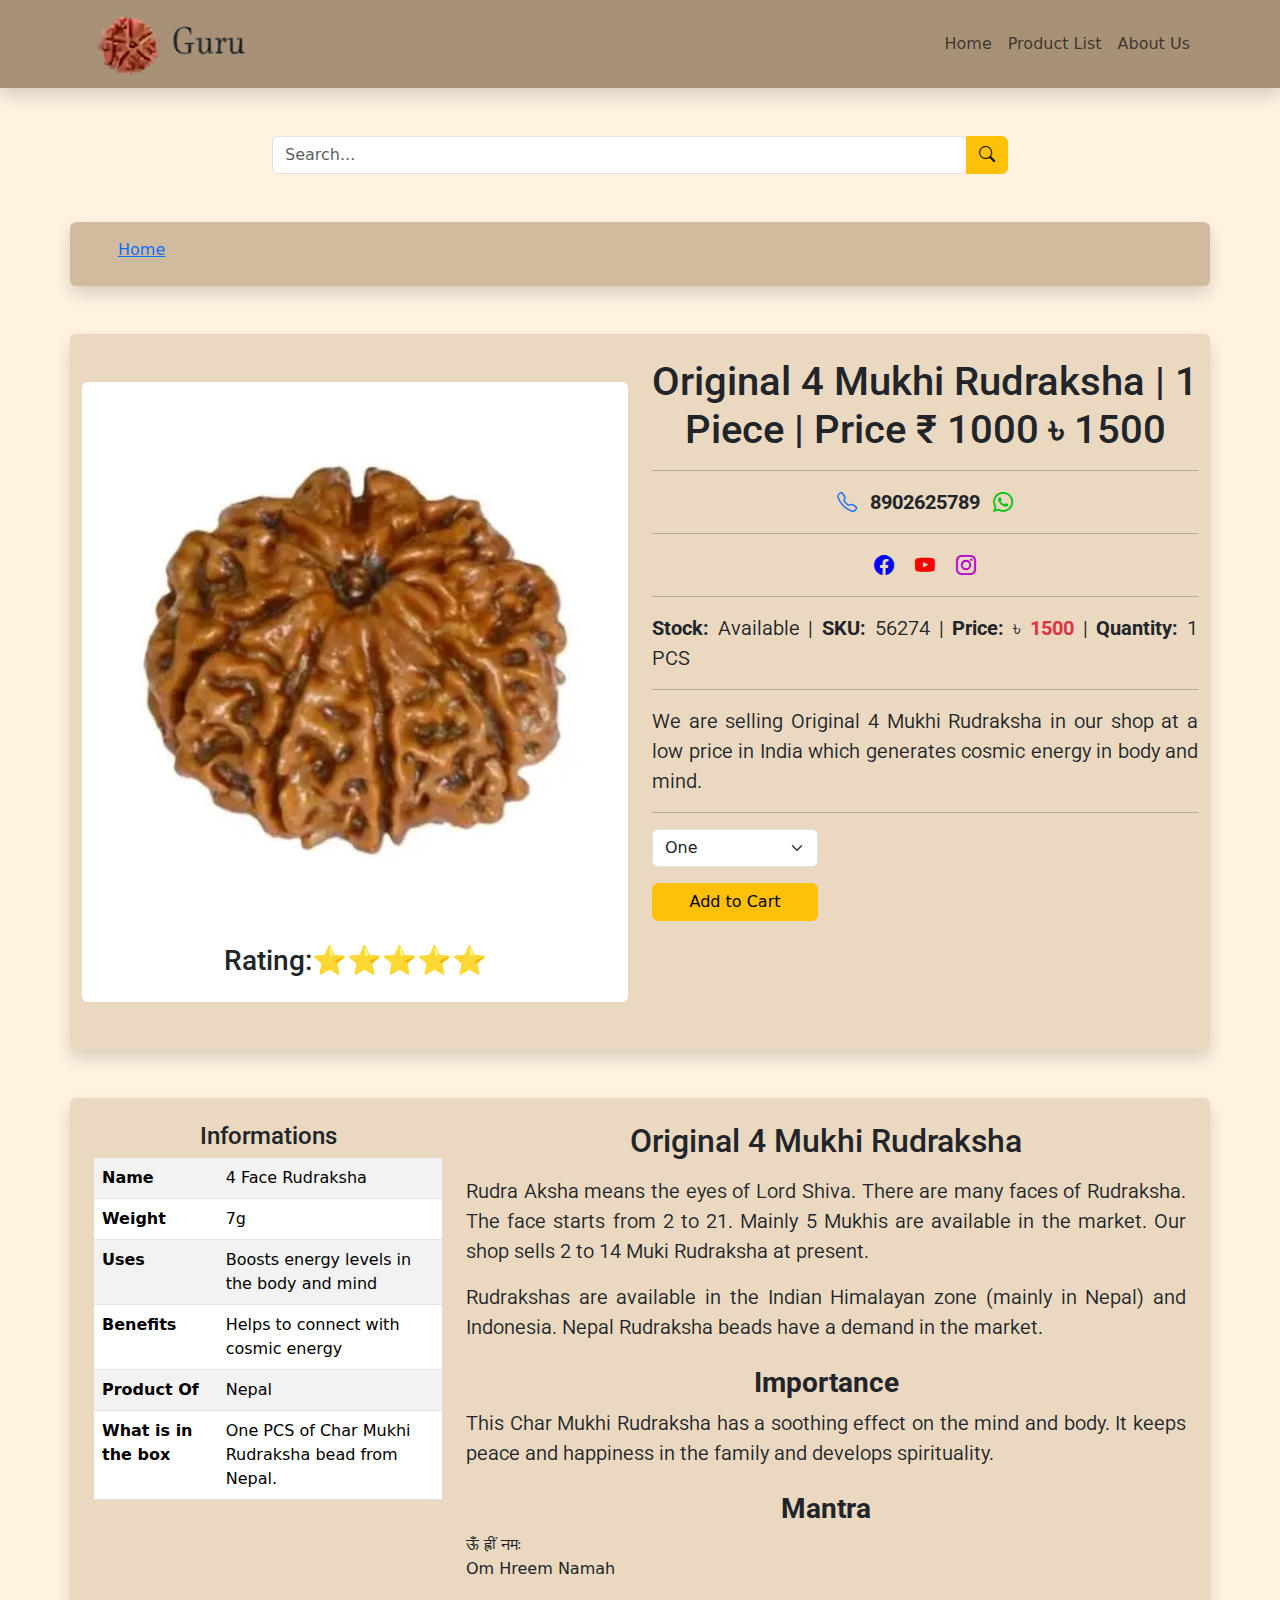
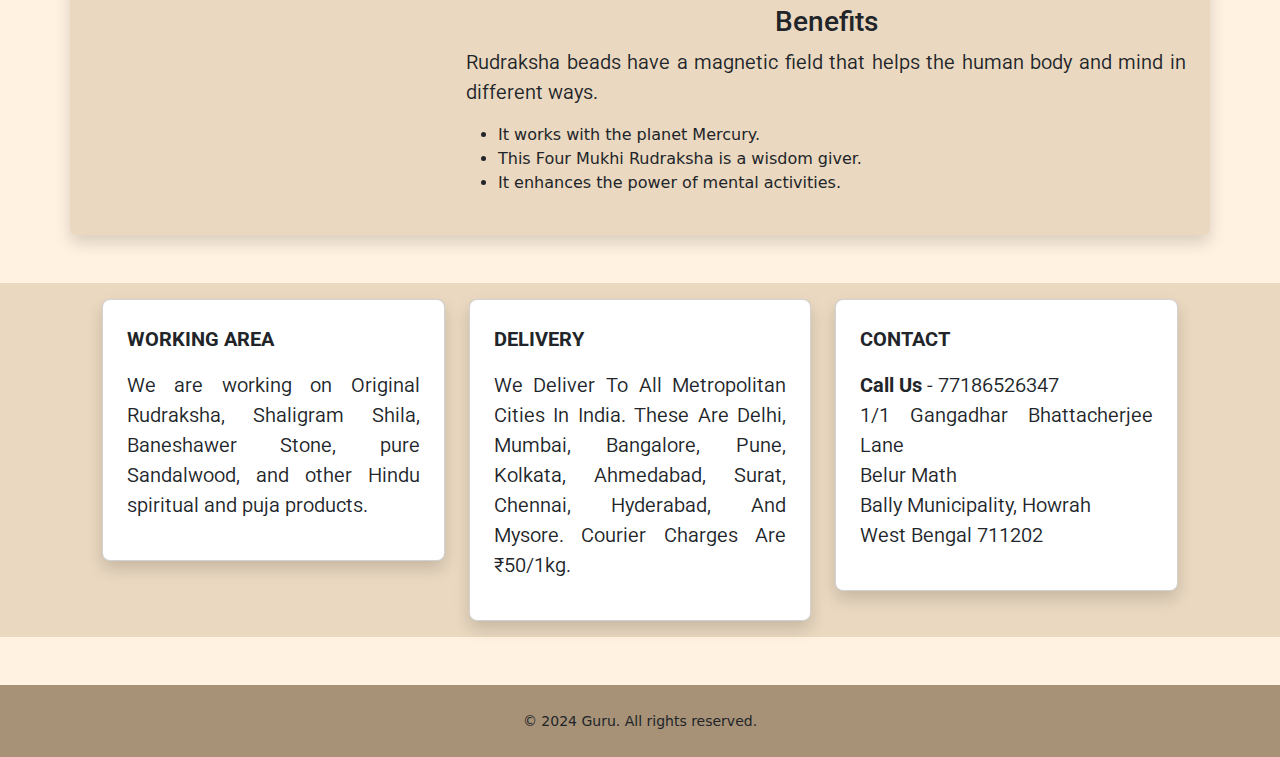
==== product.html @ ee419793 "Update product.html" ====
<!-- data-bs-theme="dark" -->
<!-- data-bs-theme="dark" -->
<!DOCTYPE html>
<html lang="en">

<head>
    <meta charset="UTF-8">
    <meta name="viewport" content="width=device-width, initial-scale=1.0">
    <link rel="stylesheet" href="style.css">
    <!-- Bootstrap CDN -->
    <link href="https://cdn.jsdelivr.net/npm/bootstrap@5.3.3/dist/css/bootstrap.min.css" rel="stylesheet" integrity=""
        crossorigin="">
    <!-- Font Awesome -->
    <link rel="stylesheet" href="https://cdn.jsdelivr.net/npm/bootstrap-icons@1.11.3/font/bootstrap-icons.min.css">
    <title>Guru</title>
</head>

<body class="bg-clr1">
    <!-- Navbar -->
    <header>
        <nav class="navbar navbar-expand-lg bg-clr4 shadow">
            <div class="container">
                <a class="navbar-brand"
                    href="https://rudraksha.guru/original-rudraksha-mala-108-beads-price-india.html">
                    <img src="assets/pics/logotransparentresized.webp" alt="Logo">
                </a>
                <button class="navbar-toggler" type="button" data-bs-toggle="collapse" data-bs-target="#navbarNav"
                    aria-controls="navbarNav" aria-expanded="false" aria-label="Toggle navigation">
                    <span class="navbar-toggler-icon"></span>
                </button>
                <div class="collapse navbar-collapse justify-content-end" id="navbarNav">
                    <ul class="navbar-nav">
                        <li class="nav-item">
                            <a href="https://rudraksha.guru/original-rudraksha-mala-108-beads-price-india.html"
                                class="nav-link">Home</a>
                        </li>
                        <li class="nav-item">
                            <a href="#" class="nav-link">Product List</a>
                        </li>
                        <li class="nav-item">
                            <a href="#" class="nav-link">About Us</a>
                        </li>
                    </ul>
                </div>
            </div>
        </nav>
    </header>

    <!-- Search Bar -->
    <section class="my-5">
        <div class="container">
            <div class="row justify-content-center">
                <div class="col-md-8">
                    <form action="#" method="get">
                        <div class="input-group">
                            <input type="text" name="search" class="form-control rounded-2" placeholder="Search...">
                            <button type="submit" class="btn btn-warning"><i class="bi bi-search"></i></button>
                        </div>
                    </form>
                </div>
            </div>
        </div>
    </section>


    <!-- main  -->
    <main>
        <!-- location  -->
        <section class="my-5">
            <div class="container ps-5 py-2 shadow rounded-2 bg-clr3">
                <nav style="--bs-breadcrumb-divider: '>';" aria-label="breadcrumb">
                    <ol class="breadcrumb pt-2">
                        <li class="breadcrumb-item"><a href="/">Home</a></li>
                    </ol>
                </nav>
            </div>
        </section>
        <!-- location*  -->

        <!-- row 1 -->
        <section class="my-5">
            <div class="container">
                <div class="row">
                    <div class="col-md-12 bg-clr2 shadow rounded-2 py-4">
                        <div class="row">
                            <!-- left col  -->
                            <div class="col-md-6 my-4">
                                <!-- Single Card -->
                                <div class="card border-0">
                                    <img src="assets/pics/r1.webp" class="card-img-top p-5" alt="4 Mukhi Rudraksha">
                                    <div class="card-body">
                                        <!-- <h3 class="card-title my-4">Original 4 Mukhi Rudraksha</h3> -->
                                        <h3>Rating:⭐⭐⭐⭐⭐</h3>
                                    </div>
                                </div>
                                <!-- Single Card End -->
                            </div>
                            <!-- left col*  -->

                            <!-- right col  -->
                            <div class="col-md-6">
                                <form action="#" method="post">

                                    <h1 class="text-center">Original 4 Mukhi Rudraksha | 1 Piece | Price ₹ 1000
                                        <b>&#2547;</b> 1500
                                    </h1>
                                    <hr>
                                    <p class="text-center">
                                        <a href="tel:8902625789" class="bi bi-telephone mx-2"></a>
                                        <b>8902625789</b>
                                        <a href="https://wa.me/" class="bi bi-whatsapp mx-2"
                                            style="color: rgb(0, 194, 10);"></a>
                                    </p>
                                    <hr>
                                    <p class="text-center">
                                        <a href="https://facebook.com" class="bi bi-facebook px-2"
                                            style="color: blue;"></a>
                                        <a href="https://youtube.com" class="bi bi-youtube px-2"
                                            style="color: rgb(246, 0, 0);"></a>
                                        <a href="https://instagram.com" class="bi bi-instagram px-2"
                                            style="color: rgb(180, 0, 208);"></a>
                                    </p>
                                    <hr />
                                    <div class="text-center">
                                        <p>
                                            <b>Stock:</b> Available | <b>SKU:</b> 56274 | <b>Price:</b> ৳ <b
                                                class="text-danger">1500</b> | <b>Quantity:</b> 1 PCS
                                        </p>
                                    </div>
                                    <hr>
                                    <p>We are selling Original 4 Mukhi Rudraksha in our shop at a low price in India
                                        which generates cosmic energy in body and mind.</p>
                                    <hr>
                                    <div class="row">
                                        <div class="col-md-4">
                                            <select class="form-select" name="qty">
                                                <option selected value="1">One</option>
                                                <option value="2">Two</option>
                                                <option value="3">Three</option>
                                                <option value="4">Four</option>
                                                <option value="5">Five</option>
                                                <option value="6">Six</option>
                                            </select>
                                            <div class="d-flex justify-content-center">
                                                <button type="submit" class="btn btn-warning btn-md mt-3"
                                                    style="width: 100%;">Add to Cart</button>
                                            </div>
                                        </div>
                                    </div>
                                </form>
                            </div>
                            <!-- right col*  -->
                        </div>
                    </div>
                </div>
            </div>
        </section>
        <!-- row 1* -->

        <!-- row 2 -->
        <section class="my-5">
            <div class="container mt-4">
                <div class="row">
                    <div class="col-md-12 rounded-2 shadow p-4 bg-clr2">
                        <div class="row">
                            <!-- table -->
                            <div class="col-md-4 col-sm-12 mb-5">
                                <h4>Informations</h4>
                                <table class="table table-striped">
                                    <tbody>
                                        <tr>
                                            <th scope="row">Name</th>
                                            <td>4 Face Rudraksha</td>
                                        </tr>
                                        <tr>
                                            <th scope="row">Weight</th>
                                            <td>7g</td>
                                        </tr>
                                        <tr>
                                            <th scope="row">Uses</th>
                                            <td>Boosts energy levels in the body and mind</td>
                                        </tr>
                                        <tr>
                                            <th scope="row">Benefits</th>
                                            <td>Helps to connect with cosmic energy</td>
                                        </tr>
                                        <tr>
                                            <th scope="row">Product Of</th>
                                            <td>Nepal</td>
                                        </tr>
                                        <tr>
                                            <th scope="row">What is in the box</th>
                                            <td>One PCS of Char Mukhi Rudraksha bead from Nepal.</td>
                                        </tr>
                                    </tbody>
                                </table>
                            </div>
                            
                            <!-- description -->
                            <div class="col-md-8">
                                <h2 class="mb-3">Original 4 Mukhi Rudraksha</h2>
                                <p>Rudra Aksha means the eyes of Lord Shiva. There are many faces of Rudraksha. The face
                                    starts from 2 to 21. Mainly 5 Mukhis are available in the market. Our shop sells 2
                                    to 14 Muki Rudraksha at present.</p>
                                <p>Rudrakshas are available in the Indian Himalayan zone (mainly in Nepal) and
                                    Indonesia. Nepal Rudraksha beads have a demand in the market.</p>

                                <h3 class="mt-4"><strong>Importance</strong></h3>
                                <p>This Char Mukhi Rudraksha has a soothing effect on the mind and body. It keeps peace
                                    and happiness in the family and develops spirituality.</p>

                                <h3 class="mt-4"><strong>Mantra</strong></h3>
                                <ul class="list-unstyled">
                                    <li>ऊँ ह्रीं नमः</li>
                                    <li>Om Hreem Namah</li>
                                </ul>

                                <h3 class="mt-4">Benefits</h3>
                                <p>Rudraksha beads have a magnetic field that helps the human body and mind in different
                                    ways.</p>
                                <ul>
                                    <li>It works with the planet Mercury.</li>
                                    <li>This Four Mukhi Rudraksha is a wisdom giver.</li>
                                    <li>It enhances the power of mental activities.</li>
                                </ul>
                            </div>
                        </div>
                    </div>
                </div>
            </div>
        </section>
        <!-- row 2* -->

        <!-- Row 5 -->
        <section class="my-5 bg-clr2">
            <div class="container">
                <div class="row mx-2">

                    <div class="col-md-4 py-3">
                        <div class="card p-4 shadow rounded-3">
                            <p><b>WORKING AREA</b></p>
                            <p>We are working on Original Rudraksha, Shaligram Shila, Baneshawer Stone, pure Sandalwood,
                                and other Hindu spiritual and puja products.</p>
                        </div>
                    </div>

                    <div class="col-md-4 py-3">
                        <div class="card p-4 shadow rounded-3">
                            <p><b>DELIVERY</b></p>
                            <p>We Deliver To All Metropolitan Cities In India. These Are Delhi, Mumbai, Bangalore, Pune,
                                Kolkata, Ahmedabad, Surat, Chennai, Hyderabad, And Mysore. Courier Charges Are ₹50/1kg.
                            </p>
                        </div>
                    </div>

                    <div class="col-md-4 py-3">
                        <div class="card p-4 box shadow rounded-3">
                            <p><b>CONTACT</b></p>
                            <p><b>Call Us</b> - 77186526347 <br>
                                1/1 Gangadhar Bhattacherjee Lane<br>
                                Belur Math<br>
                                Bally Municipality, Howrah<br>
                                West Bengal 711202
                            </p>
                        </div>
                    </div>

                </div>
            </div>
        </section>

    </main>

    <!-- Footer -->
    <footer class="py-4 bg-clr4 text-dark-50">
        <div class="container text-center">
            <small>&copy; 2024 Guru. All rights reserved.</small>
        </div>
    </footer>

    <!-- Bootstrap JS -->
    <script src="https://cdn.jsdelivr.net/npm/bootstrap@5.3.3/dist/js/bootstrap.bundle.min.js" integrity=""
        crossorigin=""></script>
</body>

</html>
---- style.css ----
@import url('https://fonts.googleapis.com/css2?family=Roboto:ital,wght@0,100;0,300;0,400;0,500;0,700;0,900;1,100;1,300;1,400;1,500;1,700;1,900&display=swap');
body {
    font-family: 'Roboto', sans-serif;
}
p {
    text-align: justify;
    font-size: 20px;
    font-weight: 360;
    font-family: 'Roboto', sans-serif;

}
.bg-yellow{
    background-color: #edffa5;
}
.bg-blue{
    background-color: #bddeff;
}
.bg-maroon{
    background-color: #ffcccb;
}
.bg-ash{
    background-color: #e6e6e6;
}

.bg-clr1{
    background-color: #FFF2E1;
}
.bg-clr2{
    background-color: #EAD8C0;
}
.bg-clr3{
    background-color: #D1BB9E;
}
.bg-clr4{
    background-color: #A79277;
}

/* Center-align text for p, h1, h2, h3, h4, h5, h6 elements */
h1, h2, h3, h4, h5, h6 {
    text-align: center;
    font-family: 'Roboto', sans-serif;
    font-weight: 700;
}

/* zoom effect  */
.zoom {

    transition: transform .3s;
    margin: 0 auto;
}

.zoom:hover {
    -ms-transform: scale(1.1);
    -webkit-transform: scale(1.1);
    transform: scale(1.05);
}

/* Carousel customization */
.carousel-item img {
    width: 100%;
    height: 360px;
    /* Set a fixed height for the images */
    object-fit: cover;
}

#demo {
    width: 100%;
    height: 360px;
    /* height: 100%; */
    object-fit: cover;
}

.carousel-inner {
    height: 360px;
    /* Match the height of the images */
}

.carousel-control-prev-icon,
.carousel-control-next-icon {
    background-color: rgba(0, 0, 0, 0.5);
    border-radius: 50%;
}

.carousel-caption h3, .carousel-caption p {
    display: flex;
    align-items: center;
    justify-content: center;
    height: 100%;
    margin: 0;
}

/* custom card settings  */
.card-custom {
    width: 100%;
    max-width: 420px;
    height: auto;
    margin: 0 auto;
}

.card-custom img {
    width: 100%;
    height: auto;
}

/* media query  */
@media (max-width: 768px) {

    /* Media query for phone view */
    .card-custom {
        max-width: 520px;
        /* Increased card width for mobile */
        height: 360px;
        /* Increased card height for mobile */
    }

}
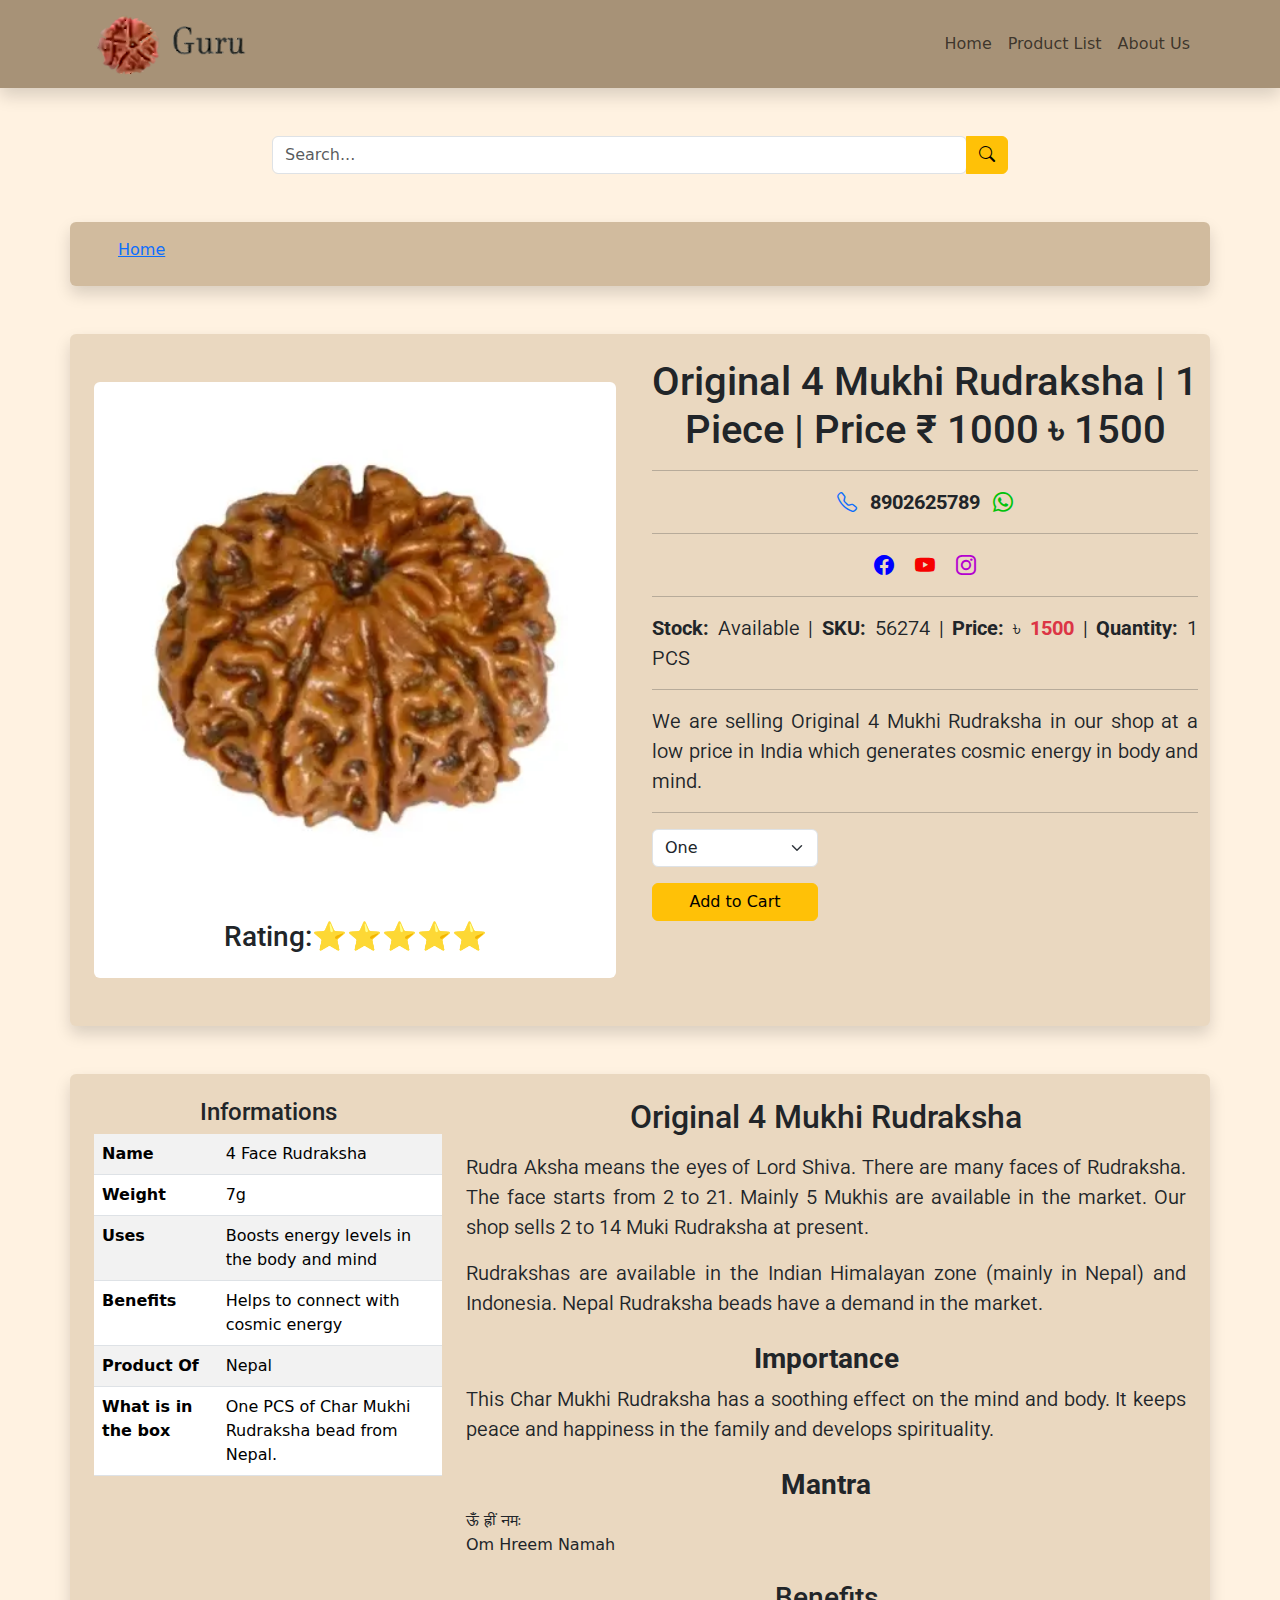
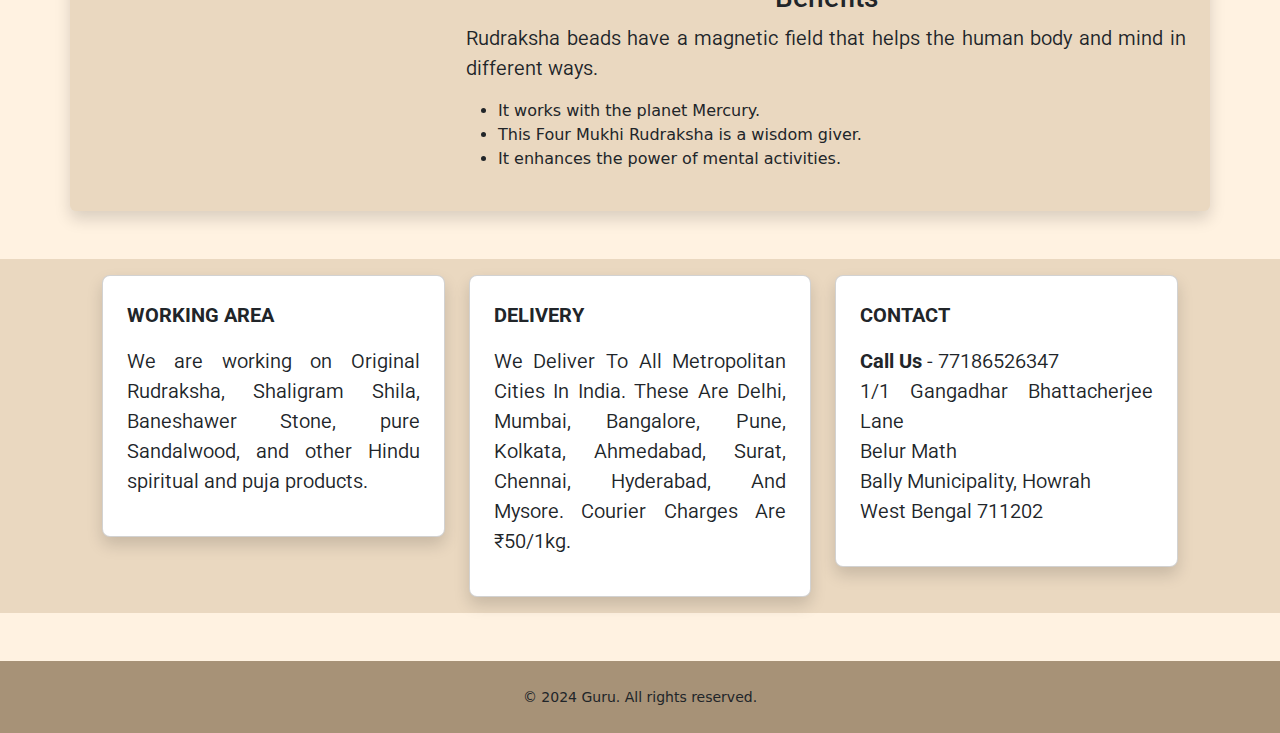
==== commit c5a0235f: "Update product.html" ====
--- a/product.html
+++ b/product.html
@@ -1,4 +1,3 @@
-<!-- data-bs-theme="dark" -->
 <!-- data-bs-theme="dark" -->
 <!DOCTYPE html>
 <html lang="en">
@@ -84,7 +83,7 @@
                     <div class="col-md-12 bg-clr2 shadow rounded-2 py-4">
                         <div class="row">
                             <!-- left col  -->
-                            <div class="col-md-6 my-4">
+                            <div class="col-md-6 my-4 px-4">
                                 <!-- Single Card -->
                                 <div class="card border-0">
                                     <img src="assets/pics/r1.webp" class="card-img-top p-5" alt="4 Mukhi Rudraksha">
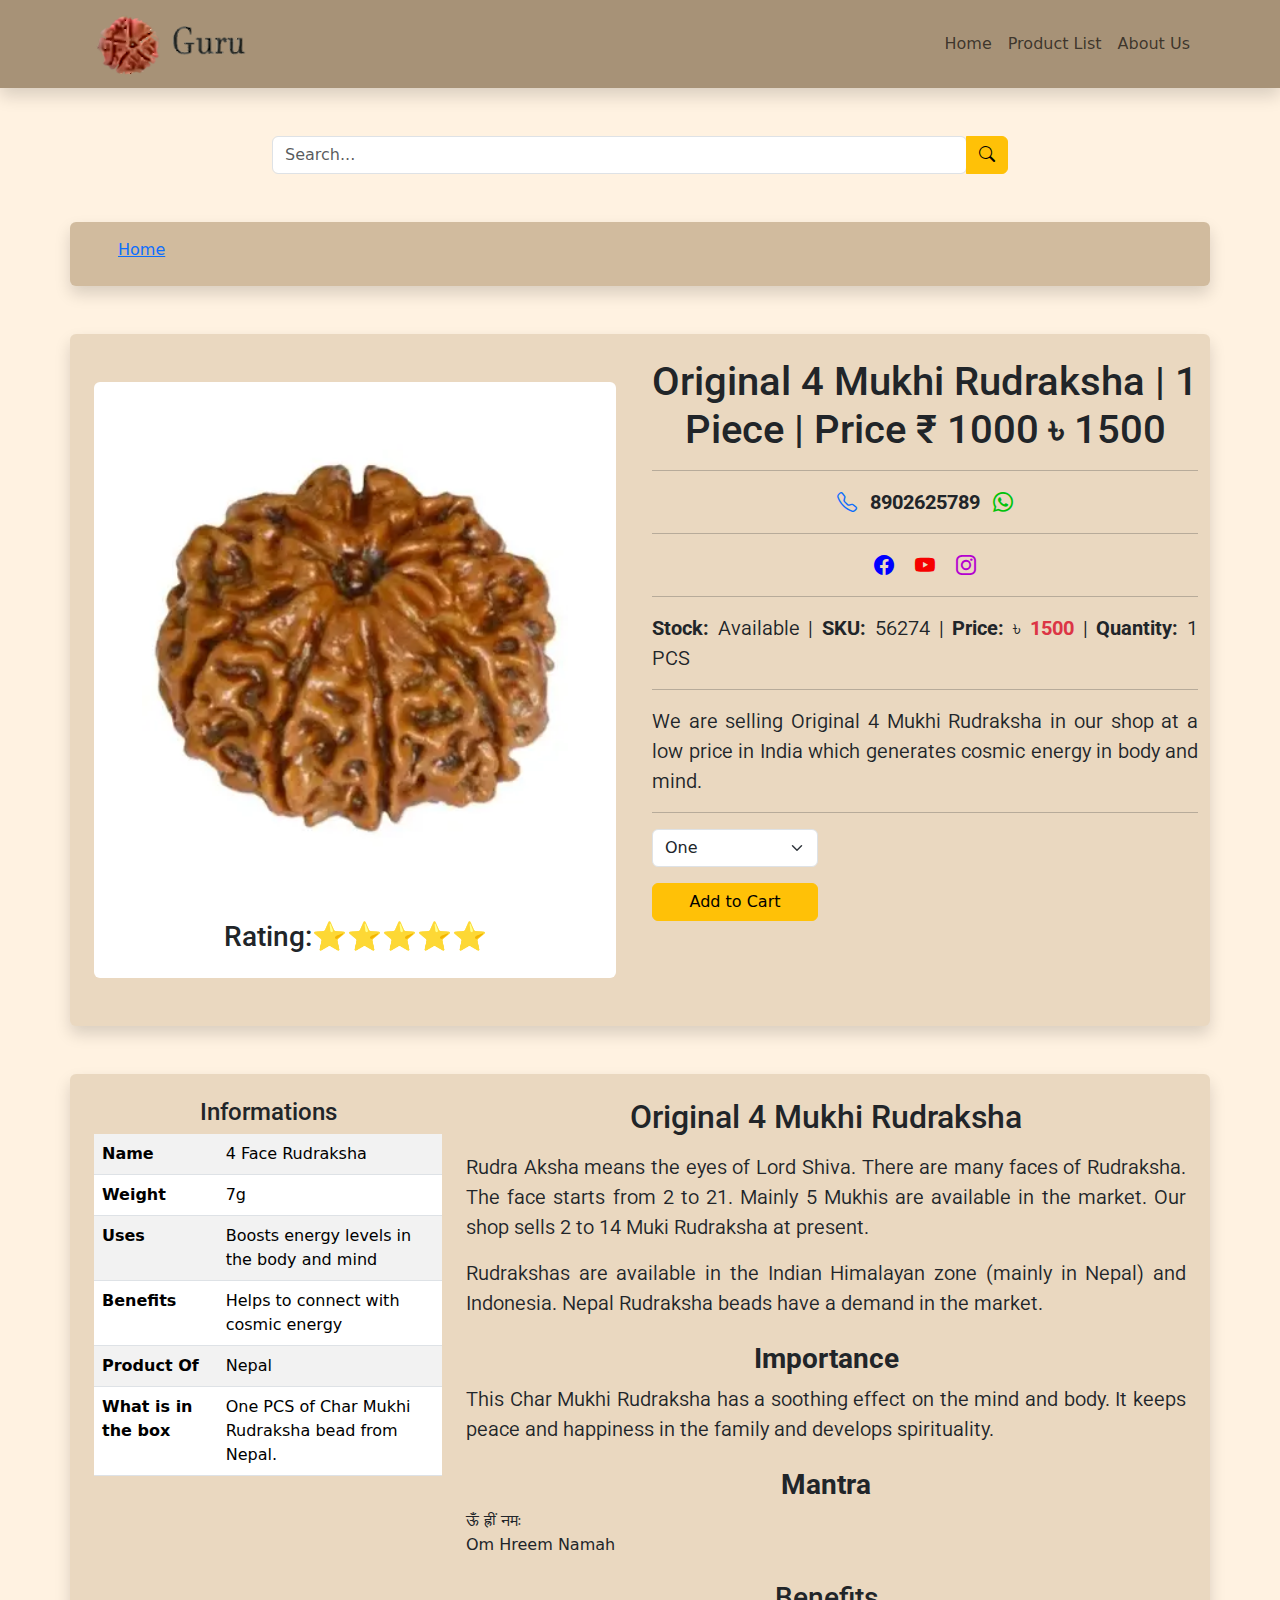
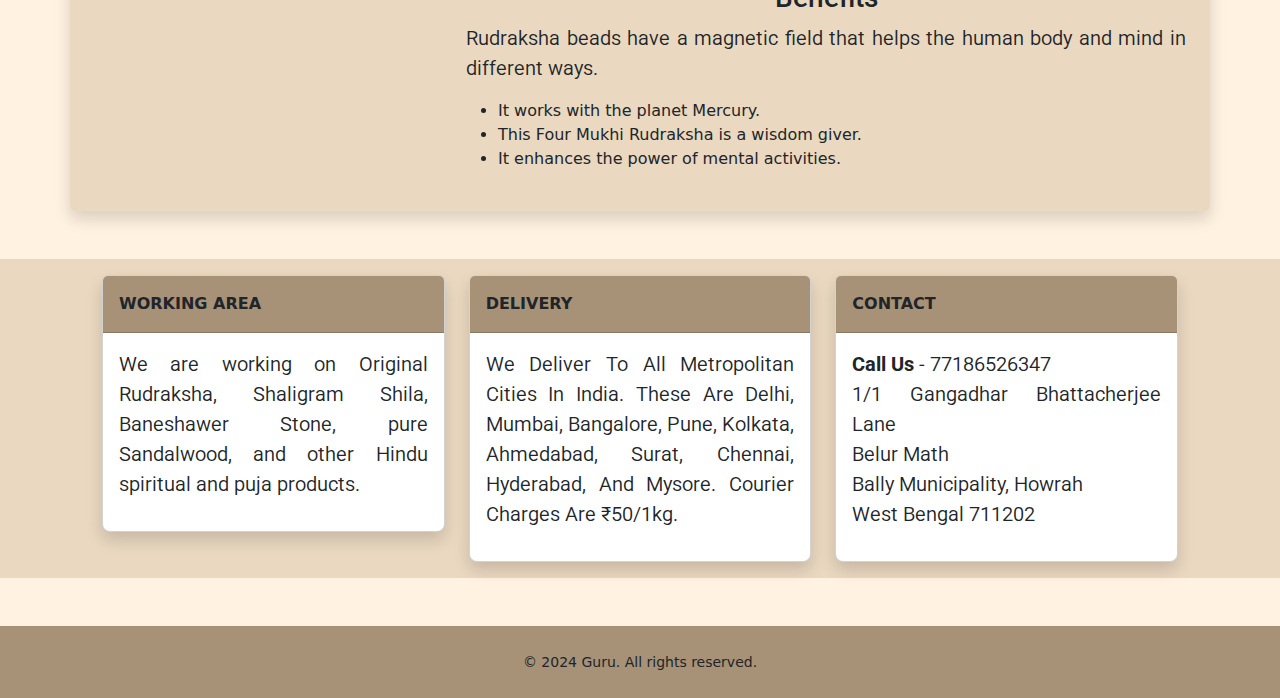
==== commit e9845beb: "Update product.html" ====
--- a/product.html
+++ b/product.html
@@ -194,7 +194,7 @@
                                     </tbody>
                                 </table>
                             </div>
-                            
+
                             <!-- description -->
                             <div class="col-md-8">
                                 <h2 class="mb-3">Original 4 Mukhi Rudraksha</h2>
@@ -236,37 +236,50 @@
                 <div class="row mx-2">
 
                     <div class="col-md-4 py-3">
-                        <div class="card p-4 shadow rounded-3">
-                            <p><b>WORKING AREA</b></p>
-                            <p>We are working on Original Rudraksha, Shaligram Shila, Baneshawer Stone, pure Sandalwood,
-                                and other Hindu spiritual and puja products.</p>
+                        <div class="card shadow rounded-3">
+                            <div class="card-header py-3" style="background-color: #A79277;"><b>WORKING AREA</b></div>
+                            <div class="card-body">
+                                <p>
+                                    We are working on Original Rudraksha, Shaligram Shila, Baneshawer Stone, pure
+                                    Sandalwood,
+                                    and other Hindu spiritual and puja products.
+                                </p>
+                            </div>
                         </div>
                     </div>
 
                     <div class="col-md-4 py-3">
-                        <div class="card p-4 shadow rounded-3">
-                            <p><b>DELIVERY</b></p>
-                            <p>We Deliver To All Metropolitan Cities In India. These Are Delhi, Mumbai, Bangalore, Pune,
-                                Kolkata, Ahmedabad, Surat, Chennai, Hyderabad, And Mysore. Courier Charges Are ₹50/1kg.
-                            </p>
+                        <div class="card shadow rounded-3">
+                            <div class="card-header py-3" style="background-color: #A79277;"><b>DELIVERY</b></div>
+                            <div class="card-body">
+                                <p>We Deliver To All Metropolitan Cities In India. These Are Delhi, Mumbai, Bangalore,
+                                    Pune,
+                                    Kolkata, Ahmedabad, Surat, Chennai, Hyderabad, And Mysore. Courier Charges Are
+                                    ₹50/1kg.
+                                </p>
+                            </div>
                         </div>
                     </div>
 
                     <div class="col-md-4 py-3">
-                        <div class="card p-4 box shadow rounded-3">
-                            <p><b>CONTACT</b></p>
-                            <p><b>Call Us</b> - 77186526347 <br>
-                                1/1 Gangadhar Bhattacherjee Lane<br>
-                                Belur Math<br>
-                                Bally Municipality, Howrah<br>
-                                West Bengal 711202
-                            </p>
-                        </div>
-                    </div>
-
-                </div>
-            </div>
-        </section>
+                        <div class="card shadow rounded-3">
+                            <div class="card-header py-3" style="background-color: #A79277;"><b>CONTACT</b></div>
+                            <div class="card-body">
+                                <p><b>Call Us</b> - 77186526347 <br>
+                                    1/1 Gangadhar Bhattacherjee Lane<br>
+                                    Belur Math<br>
+                                    Bally Municipality, Howrah<br>
+                                    West Bengal 711202
+                                </p>
+                            </div>
+                        </div>
+                    </div>
+
+                </div>
+            </div>
+        </section>
+        <!-- Row 5* -->
+
 
     </main>
 
--- a/style.css
+++ b/style.css
@@ -33,6 +33,9 @@
 }
 .bg-clr4{
     background-color: #A79277;
+}
+.table-transparent {
+    background-color: transparent;
 }
 
 /* Center-align text for p, h1, h2, h3, h4, h5, h6 elements */
@@ -89,6 +92,10 @@
     margin: 0;
 }
 
+.img-custom{
+    max-width: 410px;
+    height: 100%;
+}
 /* custom card settings  */
 .card-custom {
     width: 100%;
@@ -112,5 +119,9 @@
         height: 360px;
         /* Increased card height for mobile */
     }
+    .img-custom{
+        width: 100%;
+        height: 100%;
+    }
 
 }
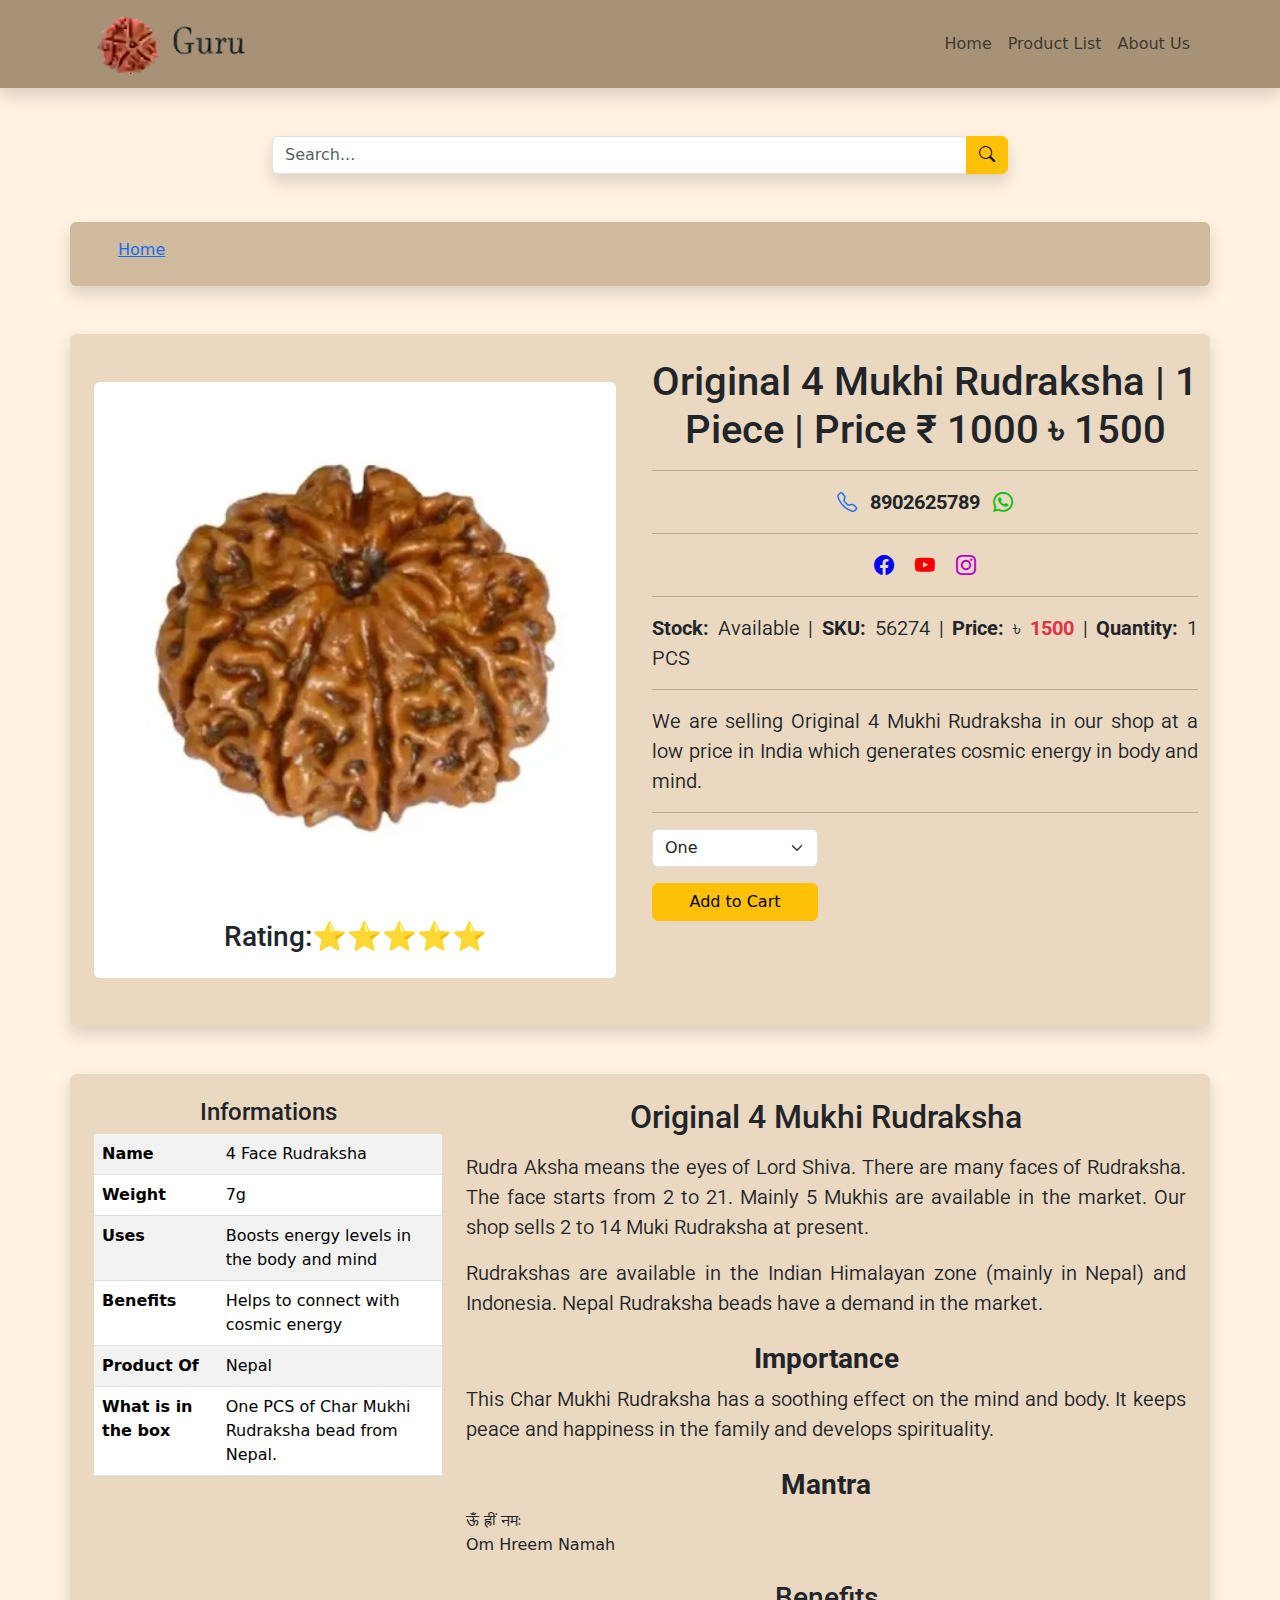
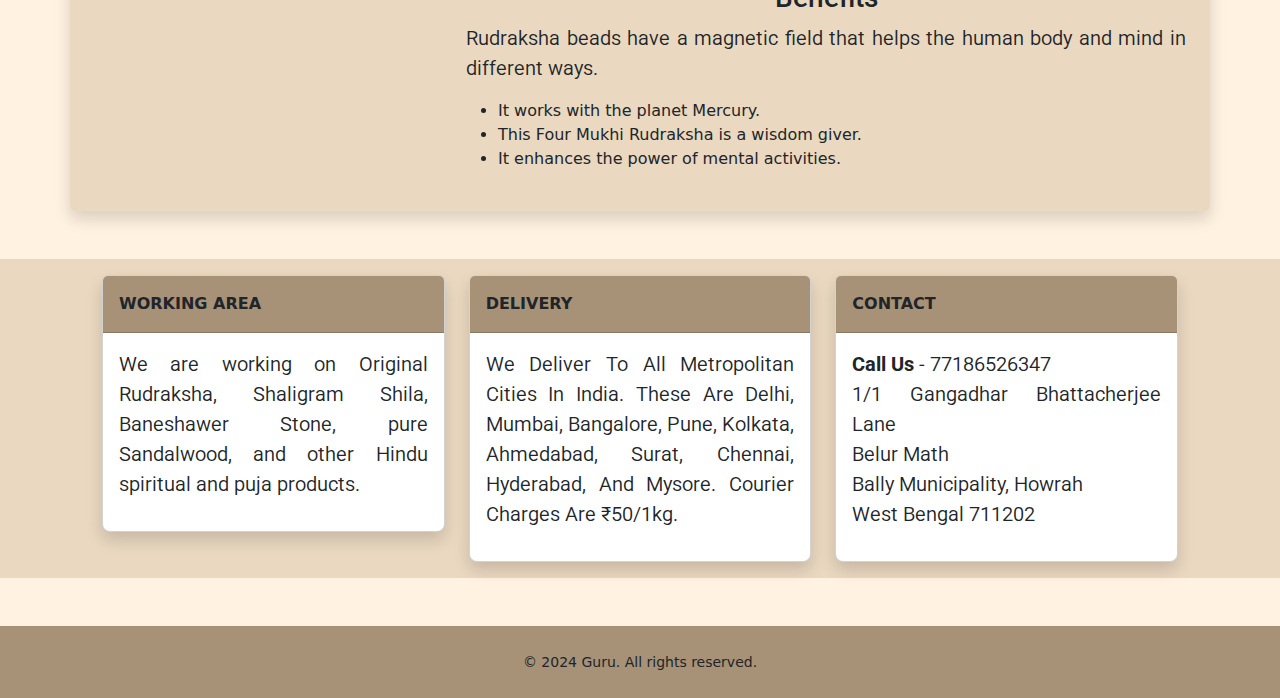
==== commit 7d83be5d: "Update product.html" ====
--- a/product.html
+++ b/product.html
@@ -50,12 +50,15 @@
         <div class="container">
             <div class="row justify-content-center">
                 <div class="col-md-8">
-                    <form action="#" method="get">
-                        <div class="input-group">
-                            <input type="text" name="search" class="form-control rounded-2" placeholder="Search...">
-                            <button type="submit" class="btn btn-warning"><i class="bi bi-search"></i></button>
-                        </div>
-                    </form>
+                    <div class="shadow rounded-2">
+                        <form action="#" method="get">
+                            <div class="input-group">
+                                <input type="text" name="search" class="form-control rounded-2" placeholder="Search...">
+                                <button type="submit" class="btn btn-warning"><i class="bi bi-search"></i></button>
+                            </div>
+                        </form>
+                    </div>
+
                 </div>
             </div>
         </div>
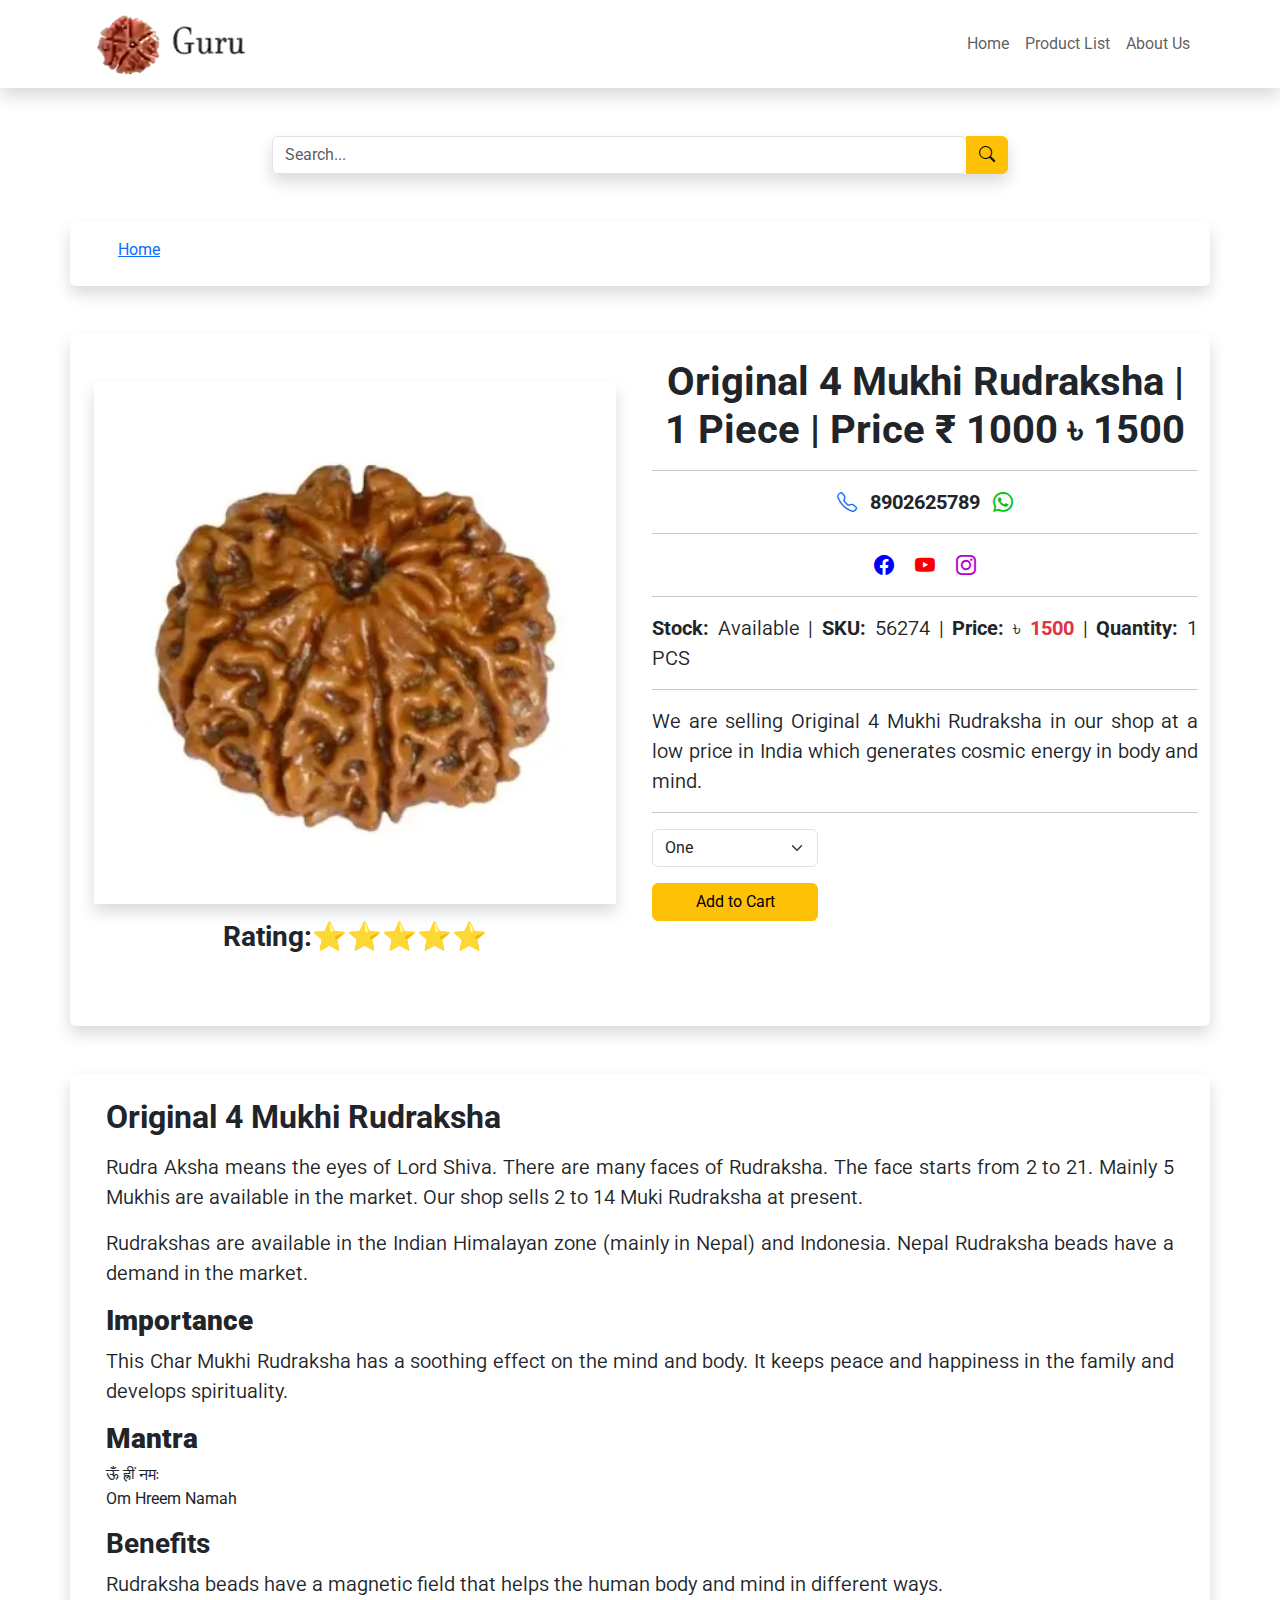
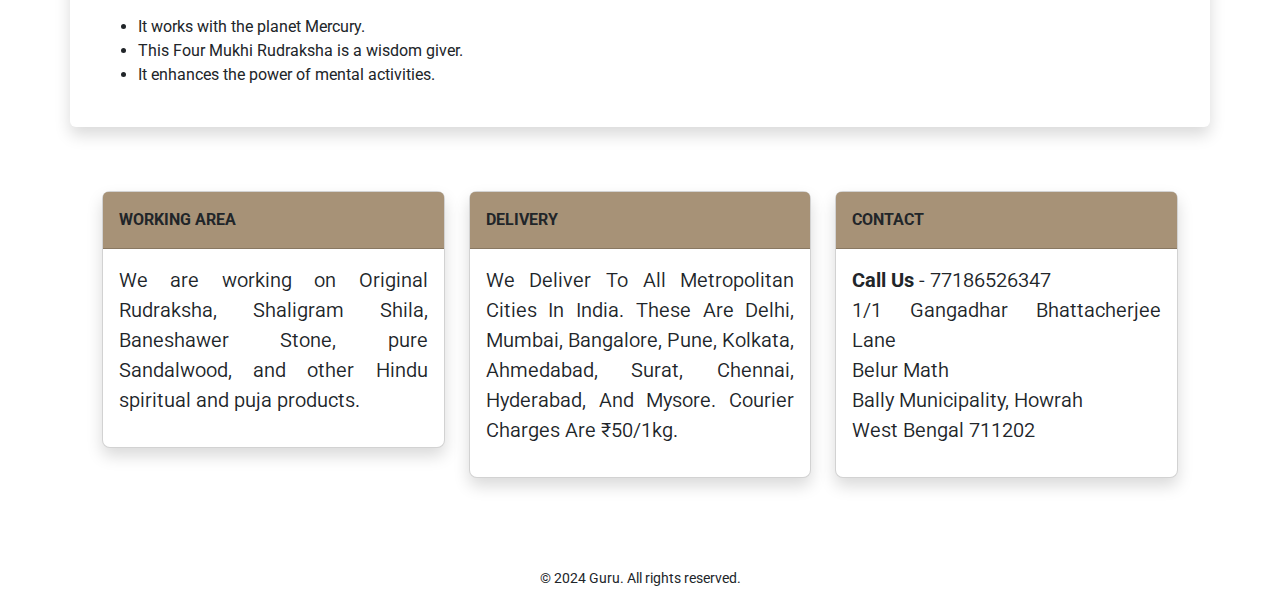
==== commit 5a6ff121: "Update product.html" ====
--- a/product.html
+++ b/product.html
@@ -5,19 +5,22 @@
 <head>
     <meta charset="UTF-8">
     <meta name="viewport" content="width=device-width, initial-scale=1.0">
-    <link rel="stylesheet" href="style.css">
     <!-- Bootstrap CDN -->
     <link href="https://cdn.jsdelivr.net/npm/bootstrap@5.3.3/dist/css/bootstrap.min.css" rel="stylesheet" integrity=""
         crossorigin="">
     <!-- Font Awesome -->
     <link rel="stylesheet" href="https://cdn.jsdelivr.net/npm/bootstrap-icons@1.11.3/font/bootstrap-icons.min.css">
     <title>Guru</title>
+    <!-- Custom CSS  -->
+    <link rel="stylesheet" href="style.css">
+
 </head>
 
-<body class="bg-clr1">
+<body class="color-bg">
     <!-- Navbar -->
+
     <header>
-        <nav class="navbar navbar-expand-lg bg-clr4 shadow">
+        <nav class="navbar navbar-expand-lg color-nav shadow">
             <div class="container">
                 <a class="navbar-brand"
                     href="https://rudraksha.guru/original-rudraksha-mala-108-beads-price-india.html">
@@ -46,6 +49,7 @@
     </header>
 
     <!-- Search Bar -->
+
     <section class="my-5">
         <div class="container">
             <div class="row justify-content-center">
@@ -69,7 +73,7 @@
     <main>
         <!-- location  -->
         <section class="my-5">
-            <div class="container ps-5 py-2 shadow rounded-2 bg-clr3">
+            <div class="container ps-5 py-2 shadow rounded-2 color-ele">
                 <nav style="--bs-breadcrumb-divider: '>';" aria-label="breadcrumb">
                     <ol class="breadcrumb pt-2">
                         <li class="breadcrumb-item"><a href="/">Home</a></li>
@@ -83,13 +87,13 @@
         <section class="my-5">
             <div class="container">
                 <div class="row">
-                    <div class="col-md-12 bg-clr2 shadow rounded-2 py-4">
+                    <div class="col-md-12 color-block shadow rounded-2 py-4">
                         <div class="row">
                             <!-- left col  -->
                             <div class="col-md-6 my-4 px-4">
                                 <!-- Single Card -->
                                 <div class="card border-0">
-                                    <img src="assets/pics/r1.webp" class="card-img-top p-5" alt="4 Mukhi Rudraksha">
+                                    <img src="assets/pics/r1.webp" class="shadow card-img-top p-5" alt="4 Mukhi Rudraksha">
                                     <div class="card-body">
                                         <!-- <h3 class="card-title my-4">Original 4 Mukhi Rudraksha</h3> -->
                                         <h3>Rating:⭐⭐⭐⭐⭐</h3>
@@ -163,10 +167,10 @@
         <section class="my-5">
             <div class="container mt-4">
                 <div class="row">
-                    <div class="col-md-12 rounded-2 shadow p-4 bg-clr2">
+                    <div class="col-md-12 rounded-2 shadow p-4 color-block">
                         <div class="row">
                             <!-- table -->
-                            <div class="col-md-4 col-sm-12 mb-5">
+                            <!-- <div class="col-md-4 col-sm-12 mb-5">
                                 <h4>Informations</h4>
                                 <table class="table table-striped">
                                     <tbody>
@@ -196,28 +200,28 @@
                                         </tr>
                                     </tbody>
                                 </table>
-                            </div>
+                            </div> -->
 
                             <!-- description -->
-                            <div class="col-md-8">
-                                <h2 class="mb-3">Original 4 Mukhi Rudraksha</h2>
+                            <div class="col-md-12 px-4">
+                                <h2 class="mb-3 d-flex justify-content-start">Original 4 Mukhi Rudraksha</h2>
                                 <p>Rudra Aksha means the eyes of Lord Shiva. There are many faces of Rudraksha. The face
                                     starts from 2 to 21. Mainly 5 Mukhis are available in the market. Our shop sells 2
                                     to 14 Muki Rudraksha at present.</p>
                                 <p>Rudrakshas are available in the Indian Himalayan zone (mainly in Nepal) and
                                     Indonesia. Nepal Rudraksha beads have a demand in the market.</p>
 
-                                <h3 class="mt-4"><strong>Importance</strong></h3>
+                                <h3 class="my-2 d-flex justify-content-start"><strong>Importance</strong></h3>
                                 <p>This Char Mukhi Rudraksha has a soothing effect on the mind and body. It keeps peace
                                     and happiness in the family and develops spirituality.</p>
 
-                                <h3 class="mt-4"><strong>Mantra</strong></h3>
+                                <h3 class="my-2 d-flex justify-content-start"><strong>Mantra</strong></h3>
                                 <ul class="list-unstyled">
                                     <li>ऊँ ह्रीं नमः</li>
                                     <li>Om Hreem Namah</li>
                                 </ul>
 
-                                <h3 class="mt-4">Benefits</h3>
+                                <h3 class="my-2 d-flex justify-content-start">Benefits</h3>
                                 <p>Rudraksha beads have a magnetic field that helps the human body and mind in different
                                     ways.</p>
                                 <ul>
@@ -234,7 +238,7 @@
         <!-- row 2* -->
 
         <!-- Row 5 -->
-        <section class="my-5 bg-clr2">
+        <section class="my-5 color-ele">
             <div class="container">
                 <div class="row mx-2">
 
@@ -281,13 +285,11 @@
                 </div>
             </div>
         </section>
-        <!-- Row 5* -->
-
 
     </main>
 
     <!-- Footer -->
-    <footer class="py-4 bg-clr4 text-dark-50">
+    <footer class="py-4 color-nav text-dark-50">
         <div class="container text-center">
             <small>&copy; 2024 Guru. All rights reserved.</small>
         </div>
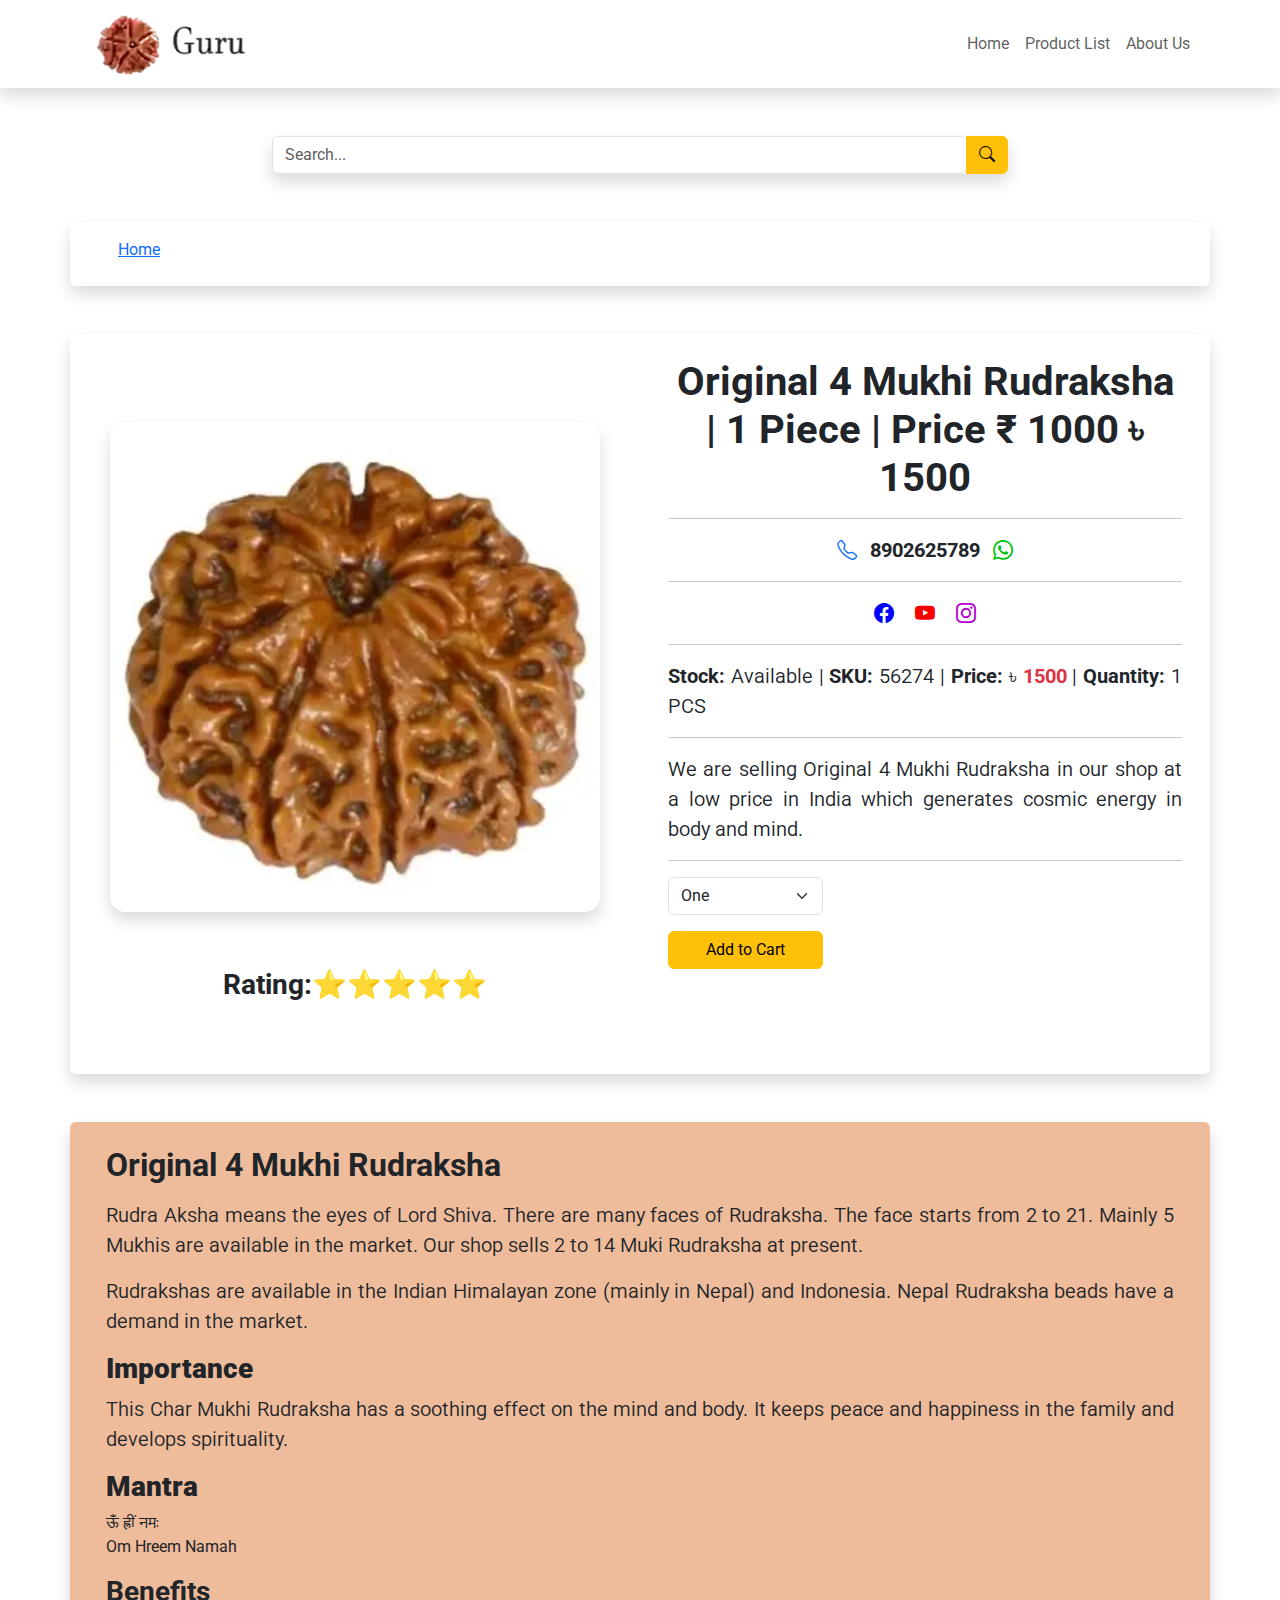
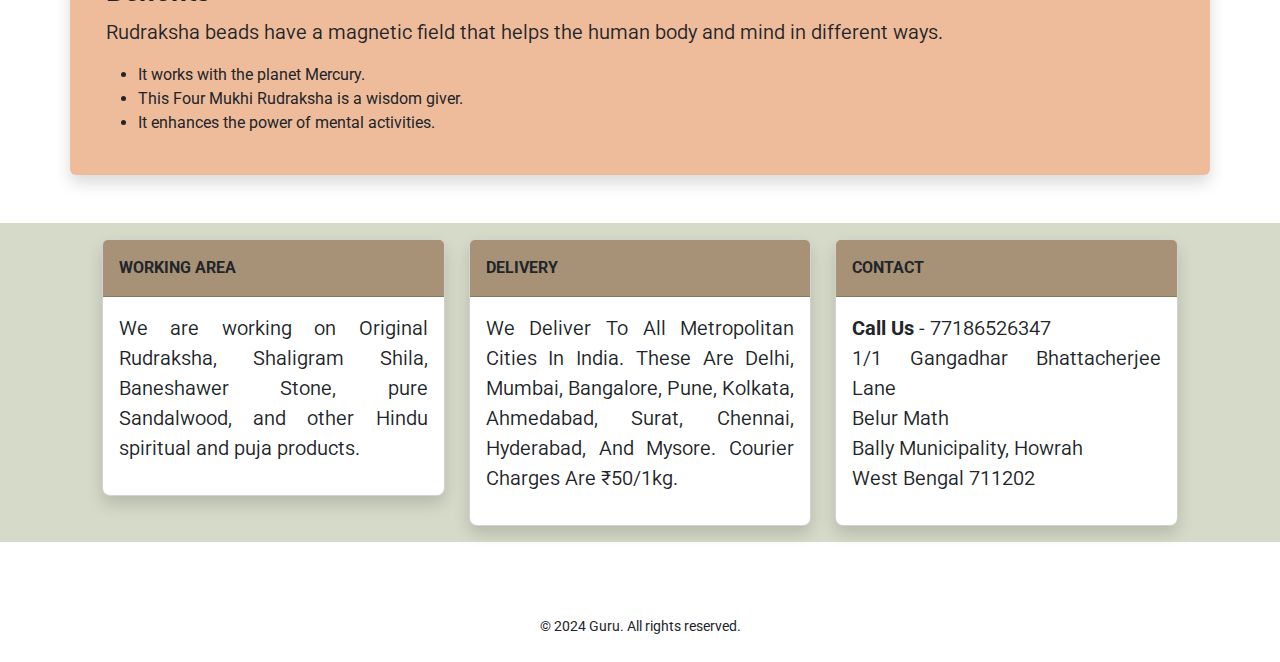
==== commit 3a5ddc10: "Update product.html" ====
--- a/product.html
+++ b/product.html
@@ -16,11 +16,11 @@
 
 </head>
 
-<body class="color-bg">
+<body class="bg-clr1">
     <!-- Navbar -->
 
     <header>
-        <nav class="navbar navbar-expand-lg color-nav shadow">
+        <nav class="navbar navbar-expand-lg bg-clr4 shadow">
             <div class="container">
                 <a class="navbar-brand"
                     href="https://rudraksha.guru/original-rudraksha-mala-108-beads-price-india.html">
@@ -73,7 +73,7 @@
     <main>
         <!-- location  -->
         <section class="my-5">
-            <div class="container ps-5 py-2 shadow rounded-2 color-ele">
+            <div class="container ps-5 py-2 shadow rounded-2 bg-clr3">
                 <nav style="--bs-breadcrumb-divider: '>';" aria-label="breadcrumb">
                     <ol class="breadcrumb pt-2">
                         <li class="breadcrumb-item"><a href="/">Home</a></li>
@@ -87,13 +87,16 @@
         <section class="my-5">
             <div class="container">
                 <div class="row">
-                    <div class="col-md-12 color-block shadow rounded-2 py-4">
+                    <div class="col-md-12 bg-clr2 shadow rounded-2 py-4">
                         <div class="row">
                             <!-- left col  -->
                             <div class="col-md-6 my-4 px-4">
                                 <!-- Single Card -->
-                                <div class="card border-0">
-                                    <img src="assets/pics/r1.webp" class="shadow card-img-top p-5" alt="4 Mukhi Rudraksha">
+                                <div class="card border-0 bg-clr2">
+                                    <div class="p-3">
+                                        <img src="assets/pics/r1.webp" class="shadow card-img-top rounded-4 my-4"
+                                            alt="4 Mukhi Rudraksha">
+                                    </div>
                                     <div class="card-body">
                                         <!-- <h3 class="card-title my-4">Original 4 Mukhi Rudraksha</h3> -->
                                         <h3>Rating:⭐⭐⭐⭐⭐</h3>
@@ -107,49 +110,51 @@
                             <div class="col-md-6">
                                 <form action="#" method="post">
 
-                                    <h1 class="text-center">Original 4 Mukhi Rudraksha | 1 Piece | Price ₹ 1000
-                                        <b>&#2547;</b> 1500
-                                    </h1>
-                                    <hr>
-                                    <p class="text-center">
-                                        <a href="tel:8902625789" class="bi bi-telephone mx-2"></a>
-                                        <b>8902625789</b>
-                                        <a href="https://wa.me/" class="bi bi-whatsapp mx-2"
-                                            style="color: rgb(0, 194, 10);"></a>
-                                    </p>
-                                    <hr>
-                                    <p class="text-center">
-                                        <a href="https://facebook.com" class="bi bi-facebook px-2"
-                                            style="color: blue;"></a>
-                                        <a href="https://youtube.com" class="bi bi-youtube px-2"
-                                            style="color: rgb(246, 0, 0);"></a>
-                                        <a href="https://instagram.com" class="bi bi-instagram px-2"
-                                            style="color: rgb(180, 0, 208);"></a>
-                                    </p>
-                                    <hr />
-                                    <div class="text-center">
-                                        <p>
-                                            <b>Stock:</b> Available | <b>SKU:</b> 56274 | <b>Price:</b> ৳ <b
-                                                class="text-danger">1500</b> | <b>Quantity:</b> 1 PCS
+                                    <div class="container px-3">
+                                        <h1 class="text-center">Original 4 Mukhi Rudraksha | 1 Piece | Price ₹ 1000
+                                            <b>&#2547;</b> 1500
+                                        </h1>
+                                        <hr>
+                                        <p class="text-center">
+                                            <a href="tel:8902625789" class="bi bi-telephone mx-2"></a>
+                                            <b>8902625789</b>
+                                            <a href="https://wa.me/" class="bi bi-whatsapp mx-2"
+                                                style="color: rgb(0, 194, 10);"></a>
                                         </p>
-                                    </div>
-                                    <hr>
-                                    <p>We are selling Original 4 Mukhi Rudraksha in our shop at a low price in India
-                                        which generates cosmic energy in body and mind.</p>
-                                    <hr>
-                                    <div class="row">
-                                        <div class="col-md-4">
-                                            <select class="form-select" name="qty">
-                                                <option selected value="1">One</option>
-                                                <option value="2">Two</option>
-                                                <option value="3">Three</option>
-                                                <option value="4">Four</option>
-                                                <option value="5">Five</option>
-                                                <option value="6">Six</option>
-                                            </select>
-                                            <div class="d-flex justify-content-center">
-                                                <button type="submit" class="btn btn-warning btn-md mt-3"
-                                                    style="width: 100%;">Add to Cart</button>
+                                        <hr>
+                                        <p class="text-center">
+                                            <a href="https://facebook.com" class="bi bi-facebook px-2"
+                                                style="color: blue;"></a>
+                                            <a href="https://youtube.com" class="bi bi-youtube px-2"
+                                                style="color: rgb(246, 0, 0);"></a>
+                                            <a href="https://instagram.com" class="bi bi-instagram px-2"
+                                                style="color: rgb(180, 0, 208);"></a>
+                                        </p>
+                                        <hr />
+                                        <div class="text-center">
+                                            <p>
+                                                <b>Stock:</b> Available | <b>SKU:</b> 56274 | <b>Price:</b> ৳ <b
+                                                    class="text-danger">1500</b> | <b>Quantity:</b> 1 PCS
+                                            </p>
+                                        </div>
+                                        <hr>
+                                        <p>We are selling Original 4 Mukhi Rudraksha in our shop at a low price in India
+                                            which generates cosmic energy in body and mind.</p>
+                                        <hr>
+                                        <div class="row">
+                                            <div class="col-md-4">
+                                                <select class="form-select" name="qty">
+                                                    <option selected value="1">One</option>
+                                                    <option value="2">Two</option>
+                                                    <option value="3">Three</option>
+                                                    <option value="4">Four</option>
+                                                    <option value="5">Five</option>
+                                                    <option value="6">Six</option>
+                                                </select>
+                                                <div class="d-flex justify-content-center">
+                                                    <button type="submit" class="btn btn-warning btn-md mt-3"
+                                                        style="width: 100%;">Add to Cart</button>
+                                                </div>
                                             </div>
                                         </div>
                                     </div>
@@ -289,7 +294,7 @@
     </main>
 
     <!-- Footer -->
-    <footer class="py-4 color-nav text-dark-50">
+    <footer class="py-4 bg-clr4 text-dark-50">
         <div class="container text-center">
             <small>&copy; 2024 Guru. All rights reserved.</small>
         </div>
--- a/style.css
+++ b/style.css
@@ -1,7 +1,9 @@
 @import url('https://fonts.googleapis.com/css2?family=Roboto:ital,wght@0,100;0,300;0,400;0,500;0,700;0,900;1,100;1,300;1,400;1,500;1,700;1,900&display=swap');
+
 body {
     font-family: 'Roboto', sans-serif;
 }
+
 p {
     text-align: justify;
     font-size: 20px;
@@ -9,37 +11,30 @@
     font-family: 'Roboto', sans-serif;
 
 }
-.bg-yellow{
-    background-color: #edffa5;
-}
-.bg-blue{
-    background-color: #bddeff;
-}
-.bg-maroon{
-    background-color: #ffcccb;
-}
-.bg-ash{
-    background-color: #e6e6e6;
+
+.color-bg {
+    background-color: #FBF3D5 ;
 }
 
-.bg-clr1{
-    background-color: #FFF2E1;
+.color-nav {
+    background-color: #9CAFAA;
 }
-.bg-clr2{
-    background-color: #EAD8C0;
+
+.color-block {
+    background-color: #EFBC9B;
 }
-.bg-clr3{
-    background-color: #D1BB9E;
-}
-.bg-clr4{
-    background-color: #A79277;
-}
-.table-transparent {
-    background-color: transparent;
+
+.color-ele {
+    background-color: #D6DAC8;
 }
 
 /* Center-align text for p, h1, h2, h3, h4, h5, h6 elements */
-h1, h2, h3, h4, h5, h6 {
+h1,
+h2,
+h3,
+h4,
+h5,
+h6 {
     text-align: center;
     font-family: 'Roboto', sans-serif;
     font-weight: 700;
@@ -84,7 +79,8 @@
     border-radius: 50%;
 }
 
-.carousel-caption h3, .carousel-caption p {
+.carousel-caption h3,
+.carousel-caption p {
     display: flex;
     align-items: center;
     justify-content: center;
@@ -92,10 +88,11 @@
     margin: 0;
 }
 
-.img-custom{
+.img-custom {
     max-width: 410px;
     height: 100%;
 }
+
 /* custom card settings  */
 .card-custom {
     width: 100%;
@@ -119,7 +116,8 @@
         height: 360px;
         /* Increased card height for mobile */
     }
-    .img-custom{
+
+    .img-custom {
         width: 100%;
         height: 100%;
     }
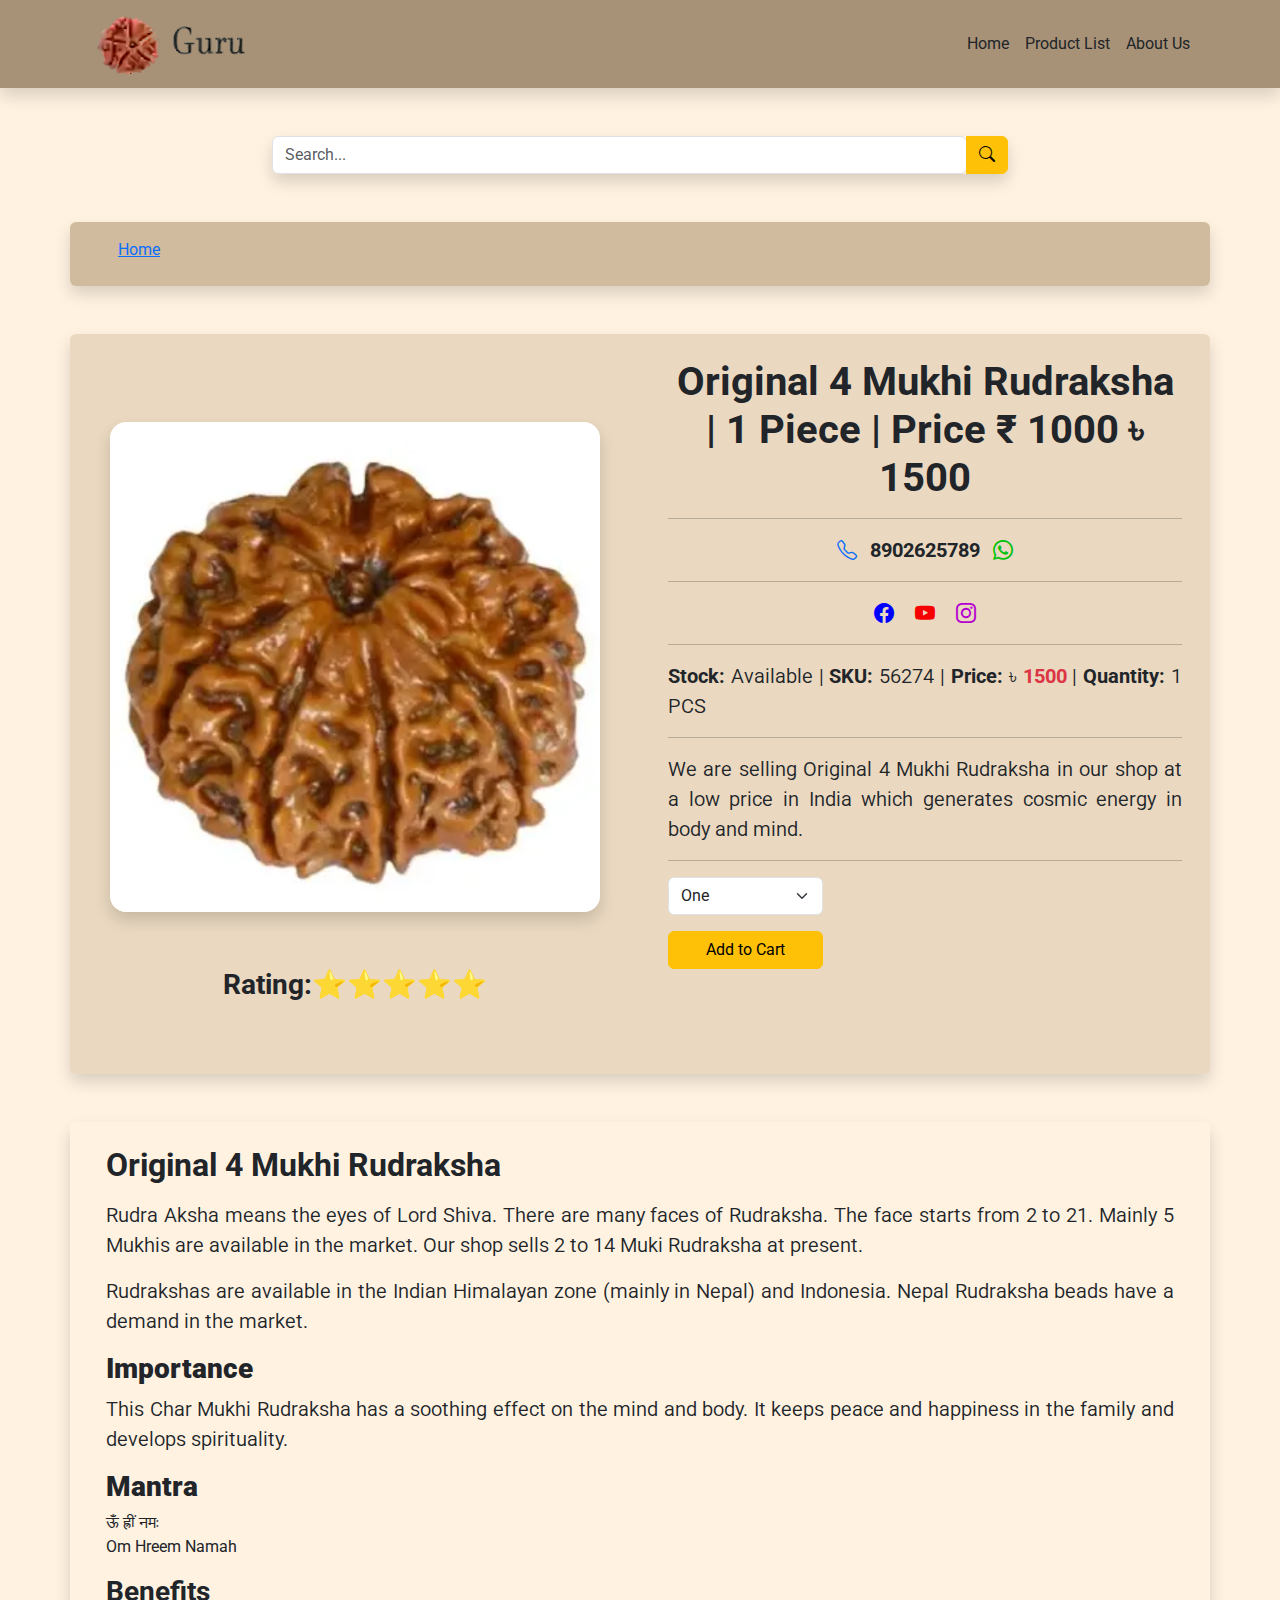
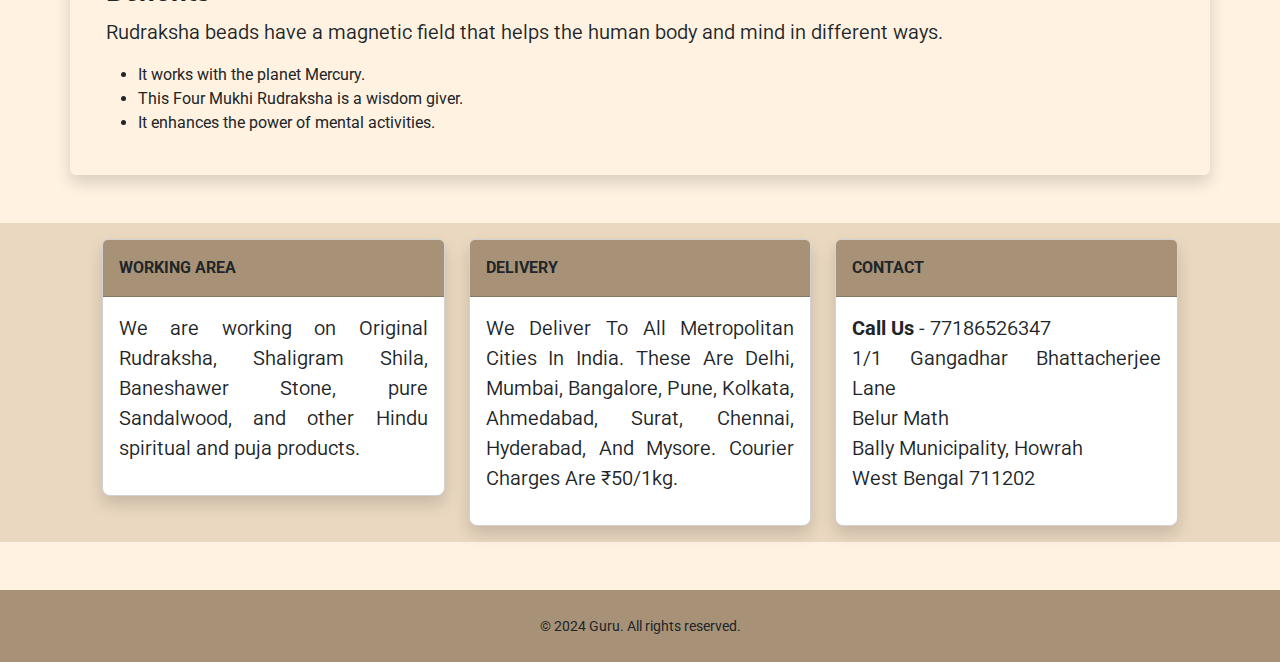
==== commit bdbd86a6: "Update product.html" ====
--- a/product.html
+++ b/product.html
@@ -5,26 +5,63 @@
 <head>
     <meta charset="UTF-8">
     <meta name="viewport" content="width=device-width, initial-scale=1.0">
+    <link rel="stylesheet" href="style.css">
     <!-- Bootstrap CDN -->
     <link href="https://cdn.jsdelivr.net/npm/bootstrap@5.3.3/dist/css/bootstrap.min.css" rel="stylesheet" integrity=""
         crossorigin="">
     <!-- Font Awesome -->
     <link rel="stylesheet" href="https://cdn.jsdelivr.net/npm/bootstrap-icons@1.11.3/font/bootstrap-icons.min.css">
     <title>Guru</title>
-    <!-- Custom CSS  -->
-    <link rel="stylesheet" href="style.css">
-
+    <style>
+        body,
+        h1,
+        h2,
+        h3,
+        p {
+            font-family: Roboto, sans-serif
+        }
+
+        p {
+            text-align: justify;
+            font-size: 20px;
+            font-weight: 360
+        }
+
+        .bg-clr1 {
+            background-color: #fff2e1
+        }
+
+        .bg-clr2 {
+            background-color: #ead8c0
+        }
+
+        .bg-clr3 {
+            background-color: #d1bb9e
+        }
+
+        .bg-clr4 {
+            background-color: #a79277
+        }
+
+        h1,
+        h2,
+        h3
+{
+            text-align: center;
+            font-weight: 700
+        }
+    </style>
 </head>
 
 <body class="bg-clr1">
     <!-- Navbar -->
-
     <header>
         <nav class="navbar navbar-expand-lg bg-clr4 shadow">
             <div class="container">
                 <a class="navbar-brand"
                     href="https://rudraksha.guru/original-rudraksha-mala-108-beads-price-india.html">
-                    <img src="assets/pics/logotransparentresized.webp" alt="Logo">
+                    <img src="assets/pics/logotransparentresized.webp" alt="Logo" loading="lazy" width="170"
+                        height="62">
                 </a>
                 <button class="navbar-toggler" type="button" data-bs-toggle="collapse" data-bs-target="#navbarNav"
                     aria-controls="navbarNav" aria-expanded="false" aria-label="Toggle navigation">
@@ -33,14 +70,13 @@
                 <div class="collapse navbar-collapse justify-content-end" id="navbarNav">
                     <ul class="navbar-nav">
                         <li class="nav-item">
-                            <a href="https://rudraksha.guru/original-rudraksha-mala-108-beads-price-india.html"
-                                class="nav-link">Home</a>
+                            <a href="https://rudraksha.guru" class="nav-link text-dark">Home</a>
                         </li>
                         <li class="nav-item">
-                            <a href="#" class="nav-link">Product List</a>
+                            <a href="#" class="nav-link text-dark">Product List</a>
                         </li>
                         <li class="nav-item">
-                            <a href="#" class="nav-link">About Us</a>
+                            <a href="#" class="nav-link text-dark">About Us</a>
                         </li>
                     </ul>
                 </div>
@@ -49,11 +85,10 @@
     </header>
 
     <!-- Search Bar -->
-
     <section class="my-5">
         <div class="container">
             <div class="row justify-content-center">
-                <div class="col-md-8">
+                <div class="col-md-8 col-sm-12">
                     <div class="shadow rounded-2">
                         <form action="#" method="get">
                             <div class="input-group">
@@ -174,40 +209,6 @@
                 <div class="row">
                     <div class="col-md-12 rounded-2 shadow p-4 color-block">
                         <div class="row">
-                            <!-- table -->
-                            <!-- <div class="col-md-4 col-sm-12 mb-5">
-                                <h4>Informations</h4>
-                                <table class="table table-striped">
-                                    <tbody>
-                                        <tr>
-                                            <th scope="row">Name</th>
-                                            <td>4 Face Rudraksha</td>
-                                        </tr>
-                                        <tr>
-                                            <th scope="row">Weight</th>
-                                            <td>7g</td>
-                                        </tr>
-                                        <tr>
-                                            <th scope="row">Uses</th>
-                                            <td>Boosts energy levels in the body and mind</td>
-                                        </tr>
-                                        <tr>
-                                            <th scope="row">Benefits</th>
-                                            <td>Helps to connect with cosmic energy</td>
-                                        </tr>
-                                        <tr>
-                                            <th scope="row">Product Of</th>
-                                            <td>Nepal</td>
-                                        </tr>
-                                        <tr>
-                                            <th scope="row">What is in the box</th>
-                                            <td>One PCS of Char Mukhi Rudraksha bead from Nepal.</td>
-                                        </tr>
-                                    </tbody>
-                                </table>
-                            </div> -->
-
-                            <!-- description -->
                             <div class="col-md-12 px-4">
                                 <h2 class="mb-3 d-flex justify-content-start">Original 4 Mukhi Rudraksha</h2>
                                 <p>Rudra Aksha means the eyes of Lord Shiva. There are many faces of Rudraksha. The face
@@ -243,11 +244,11 @@
         <!-- row 2* -->
 
         <!-- Row 5 -->
-        <section class="my-5 color-ele">
+        <section class="my-5 bg-clr2">
             <div class="container">
                 <div class="row mx-2">
 
-                    <div class="col-md-4 py-3">
+                    <div class="col-md-4 col-sm-12 py-3">
                         <div class="card shadow rounded-3">
                             <div class="card-header py-3" style="background-color: #A79277;"><b>WORKING AREA</b></div>
                             <div class="card-body">
@@ -260,7 +261,7 @@
                         </div>
                     </div>
 
-                    <div class="col-md-4 py-3">
+                    <div class="col-md-4 col-sm-12 py-3">
                         <div class="card shadow rounded-3">
                             <div class="card-header py-3" style="background-color: #A79277;"><b>DELIVERY</b></div>
                             <div class="card-body">
@@ -273,7 +274,7 @@
                         </div>
                     </div>
 
-                    <div class="col-md-4 py-3">
+                    <div class="col-md-4 col-sm-12 py-3">
                         <div class="card shadow rounded-3">
                             <div class="card-header py-3" style="background-color: #A79277;"><b>CONTACT</b></div>
                             <div class="card-body">
@@ -301,8 +302,10 @@
     </footer>
 
     <!-- Bootstrap JS -->
-    <script src="https://cdn.jsdelivr.net/npm/bootstrap@5.3.3/dist/js/bootstrap.bundle.min.js" integrity=""
-        crossorigin=""></script>
+    <script src="https://cdn.jsdelivr.net/npm/@popperjs/core@2.11.7/dist/umd/popper.min.js" integrity=""
+        crossorigin="anonymous" defer></script>
+    <script src="https://cdn.jsdelivr.net/npm/bootstrap@5.3.3/dist/js/bootstrap.min.js" integrity=""
+        crossorigin="anonymous" defer></script>
 </body>
 
 </html>
--- a/style.css
+++ b/style.css
@@ -1,9 +1,8 @@
+
 @import url('https://fonts.googleapis.com/css2?family=Roboto:ital,wght@0,100;0,300;0,400;0,500;0,700;0,900;1,100;1,300;1,400;1,500;1,700;1,900&display=swap');
-
 body {
     font-family: 'Roboto', sans-serif;
 }
-
 p {
     text-align: justify;
     font-size: 20px;
@@ -12,29 +11,24 @@
 
 }
 
-.color-bg {
-    background-color: #FBF3D5 ;
+.bg-clr1{
+    background-color: #FFF2E1;
 }
-
-.color-nav {
-    background-color: #9CAFAA;
+.bg-clr2{
+    background-color: #EAD8C0;
 }
-
-.color-block {
-    background-color: #EFBC9B;
+.bg-clr3{
+    background-color: #D1BB9E;
 }
-
-.color-ele {
-    background-color: #D6DAC8;
+.bg-clr4{
+    background-color: #A79277;
+}
+.table-transparent {
+    background-color: transparent;
 }
 
 /* Center-align text for p, h1, h2, h3, h4, h5, h6 elements */
-h1,
-h2,
-h3,
-h4,
-h5,
-h6 {
+h1, h2, h3, h4, h5, h6 {
     text-align: center;
     font-family: 'Roboto', sans-serif;
     font-weight: 700;
@@ -79,8 +73,7 @@
     border-radius: 50%;
 }
 
-.carousel-caption h3,
-.carousel-caption p {
+.carousel-caption h3, .carousel-caption p {
     display: flex;
     align-items: center;
     justify-content: center;
@@ -88,11 +81,10 @@
     margin: 0;
 }
 
-.img-custom {
+.img-custom{
     max-width: 410px;
     height: 100%;
 }
-
 /* custom card settings  */
 .card-custom {
     width: 100%;
@@ -116,8 +108,7 @@
         height: 360px;
         /* Increased card height for mobile */
     }
-
-    .img-custom {
+    .img-custom{
         width: 100%;
         height: 100%;
     }
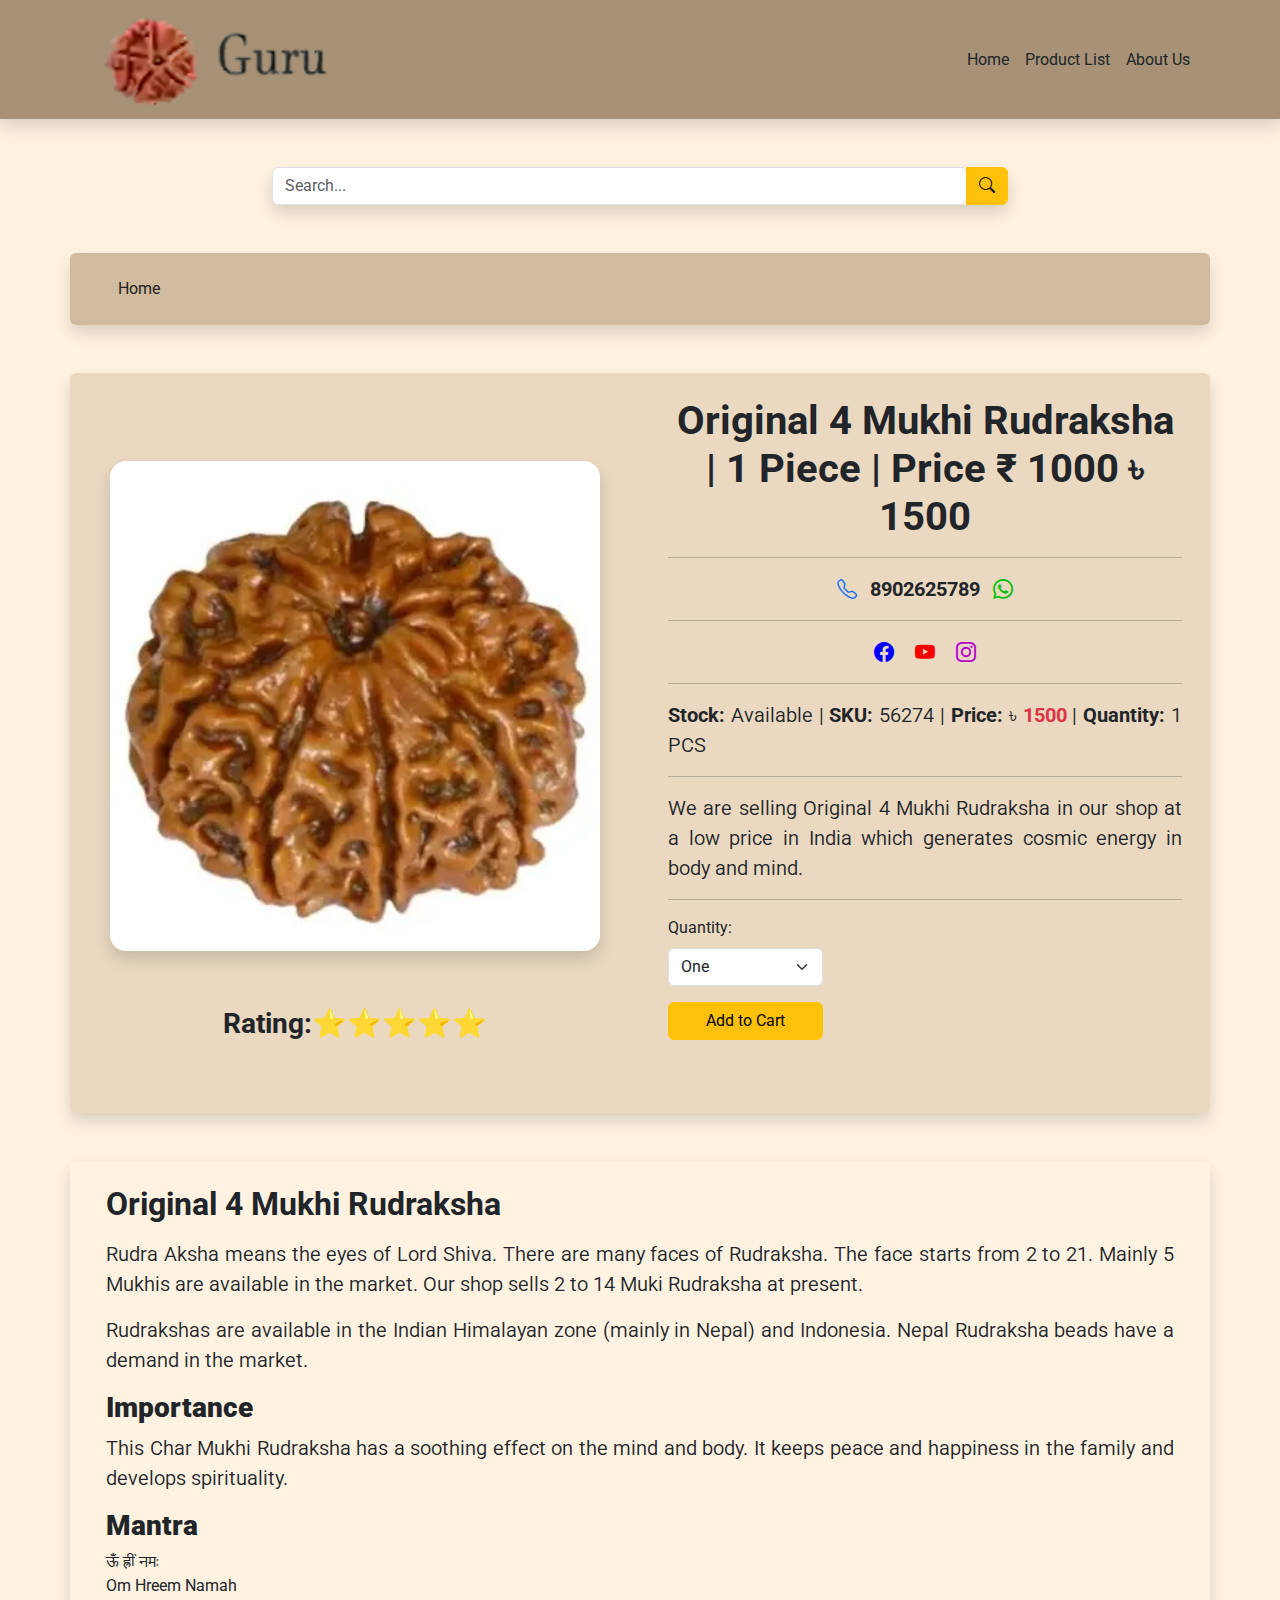
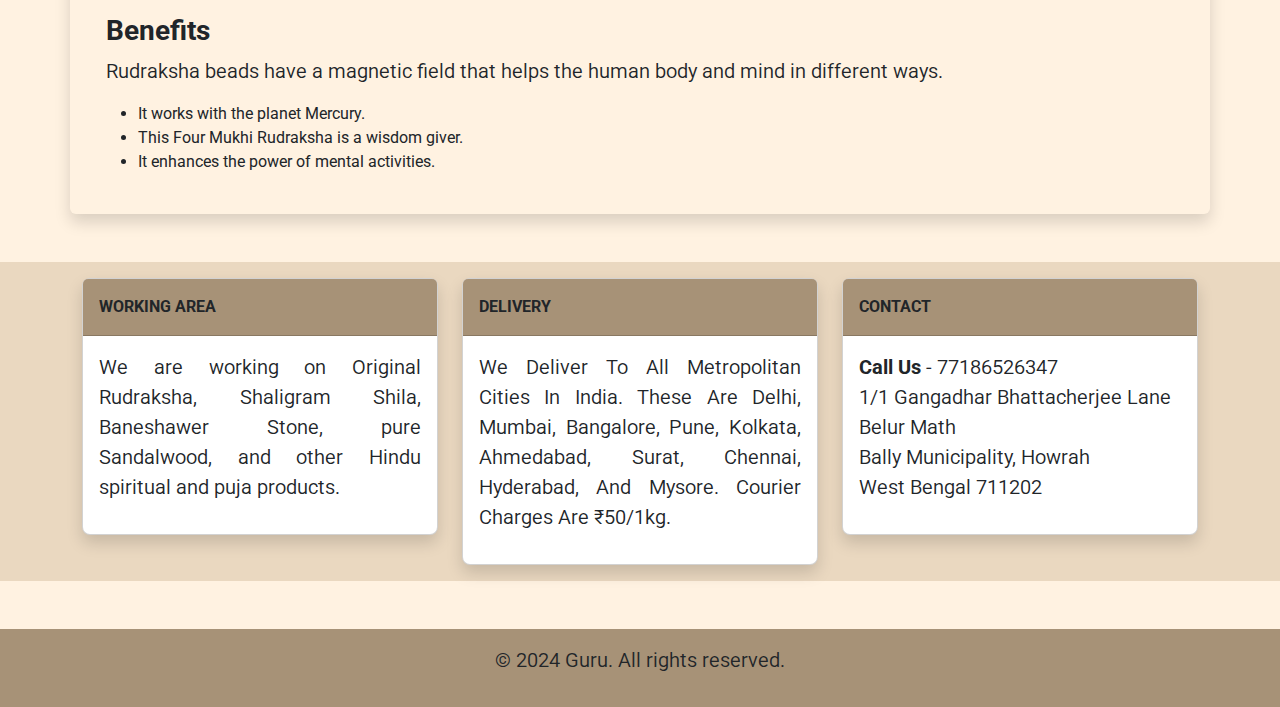
==== commit 121a11ac: "Update product.html" ====
--- a/product.html
+++ b/product.html
@@ -45,8 +45,7 @@
 
         h1,
         h2,
-        h3
-{
+        h3 {
             text-align: center;
             font-weight: 700
         }
@@ -60,8 +59,8 @@
             <div class="container">
                 <a class="navbar-brand"
                     href="https://rudraksha.guru/original-rudraksha-mala-108-beads-price-india.html">
-                    <img src="assets/pics/logotransparentresized.webp" alt="Logo" loading="lazy" width="170"
-                        height="62">
+                    <img src="assets/pics/logotransparentresized.webp" alt="Logo" loading="lazy" width="255px"
+                        height="93px">
                 </a>
                 <button class="navbar-toggler" type="button" data-bs-toggle="collapse" data-bs-target="#navbarNav"
                     aria-controls="navbarNav" aria-expanded="false" aria-label="Toggle navigation">
@@ -93,11 +92,12 @@
                         <form action="#" method="get">
                             <div class="input-group">
                                 <input type="text" name="search" class="form-control rounded-2" placeholder="Search...">
-                                <button type="submit" class="btn btn-warning"><i class="bi bi-search"></i></button>
+                                <button type="submit" class="btn btn-warning" aria-label="Search">
+                                    <i class="bi bi-search"></i>
+                                </button>
                             </div>
                         </form>
                     </div>
-
                 </div>
             </div>
         </div>
@@ -110,12 +110,12 @@
         <section class="my-5">
             <div class="container ps-5 py-2 shadow rounded-2 bg-clr3">
                 <nav style="--bs-breadcrumb-divider: '>';" aria-label="breadcrumb">
-                    <ol class="breadcrumb pt-2">
-                        <li class="breadcrumb-item"><a href="/">Home</a></li>
+                    <ol class="breadcrumb pt-3">
+                        <li class="breadcrumb-item "><a href="/" class="nav-link" style="color: #222222;">Home</a></li>
                     </ol>
                 </nav>
             </div>
-        </section>
+        </section>     
         <!-- location*  -->
 
         <!-- row 1 -->
@@ -125,60 +125,52 @@
                     <div class="col-md-12 bg-clr2 shadow rounded-2 py-4">
                         <div class="row">
                             <!-- left col  -->
-                            <div class="col-md-6 my-4 px-4">
+                            <div class="col-md-6 col-sm-12 my-4 px-4">
                                 <!-- Single Card -->
                                 <div class="card border-0 bg-clr2">
                                     <div class="p-3">
-                                        <img src="assets/pics/r1.webp" class="shadow card-img-top rounded-4 my-4"
-                                            alt="4 Mukhi Rudraksha">
+                                        <img src="assets/pics/r1.webp" class="shadow card-img-top rounded-4 my-4 img-fluid"  width="300"
+                                        height="300" alt="4 Mukhi Rudraksha">
                                     </div>
                                     <div class="card-body">
-                                        <!-- <h3 class="card-title my-4">Original 4 Mukhi Rudraksha</h3> -->
                                         <h3>Rating:⭐⭐⭐⭐⭐</h3>
                                     </div>
-                                </div>
+                                </div>                                
                                 <!-- Single Card End -->
                             </div>
                             <!-- left col*  -->
-
+                    
                             <!-- right col  -->
-                            <div class="col-md-6">
+                            <div class="col-md-6 col-sm-12">
                                 <form action="#" method="post">
-
                                     <div class="container px-3">
-                                        <h1 class="text-center">Original 4 Mukhi Rudraksha | 1 Piece | Price ₹ 1000
-                                            <b>&#2547;</b> 1500
-                                        </h1>
+                                        <h1 class="text-center">Original 4 Mukhi Rudraksha | 1 Piece | Price ₹ 1000 <b>&#2547;</b> 1500</h1>
                                         <hr>
                                         <p class="text-center">
-                                            <a href="tel:8902625789" class="bi bi-telephone mx-2"></a>
+                                            <a href="tel:8902625789" class="bi bi-telephone mx-2" aria-label="Call us at 8902625789"></a>
                                             <b>8902625789</b>
-                                            <a href="https://wa.me/" class="bi bi-whatsapp mx-2"
-                                                style="color: rgb(0, 194, 10);"></a>
+                                            <a href="https://wa.me/" class="bi bi-whatsapp mx-2" style="color: rgb(0, 194, 10);" aria-label="WhatsApp"></a>
                                         </p>
                                         <hr>
                                         <p class="text-center">
-                                            <a href="https://facebook.com" class="bi bi-facebook px-2"
-                                                style="color: blue;"></a>
-                                            <a href="https://youtube.com" class="bi bi-youtube px-2"
-                                                style="color: rgb(246, 0, 0);"></a>
-                                            <a href="https://instagram.com" class="bi bi-instagram px-2"
-                                                style="color: rgb(180, 0, 208);"></a>
+                                            <a href="https://facebook.com" class="bi bi-facebook px-2" style="color: blue;" aria-label="Visit our Facebook page"></a>
+                                            <a href="https://youtube.com" class="bi bi-youtube px-2" style="color: rgb(246, 0, 0);" aria-label="Watch us on YouTube"></a>
+                                            <a href="https://instagram.com" class="bi bi-instagram px-2" style="color: rgb(180, 0, 208);" aria-label="Follow us on Instagram"></a>
                                         </p>
+                    
                                         <hr />
                                         <div class="text-center">
                                             <p>
-                                                <b>Stock:</b> Available | <b>SKU:</b> 56274 | <b>Price:</b> ৳ <b
-                                                    class="text-danger">1500</b> | <b>Quantity:</b> 1 PCS
+                                                <b>Stock:</b> Available | <b>SKU:</b> 56274 | <b>Price:</b> ৳ <b class="text-danger">1500</b> | <b>Quantity:</b> 1 PCS
                                             </p>
                                         </div>
                                         <hr>
-                                        <p>We are selling Original 4 Mukhi Rudraksha in our shop at a low price in India
-                                            which generates cosmic energy in body and mind.</p>
+                                        <p>We are selling Original 4 Mukhi Rudraksha in our shop at a low price in India which generates cosmic energy in body and mind.</p>
                                         <hr>
                                         <div class="row">
                                             <div class="col-md-4">
-                                                <select class="form-select" name="qty">
+                                                <label for="qty" class="form-label">Quantity:</label>
+                                                <select id="qty" class="form-select" name="qty">
                                                     <option selected value="1">One</option>
                                                     <option value="2">Two</option>
                                                     <option value="3">Three</option>
@@ -187,8 +179,7 @@
                                                     <option value="6">Six</option>
                                                 </select>
                                                 <div class="d-flex justify-content-center">
-                                                    <button type="submit" class="btn btn-warning btn-md mt-3"
-                                                        style="width: 100%;">Add to Cart</button>
+                                                    <button type="submit" class="btn btn-warning btn-md mt-3" style="width: 100%;" aria-label="Add to Cart">Add to Cart</button>
                                                 </div>
                                             </div>
                                         </div>
@@ -198,6 +189,7 @@
                             <!-- right col*  -->
                         </div>
                     </div>
+                    
                 </div>
             </div>
         </section>
@@ -246,8 +238,7 @@
         <!-- Row 5 -->
         <section class="my-5 bg-clr2">
             <div class="container">
-                <div class="row mx-2">
-
+                <div class="row">
                     <div class="col-md-4 col-sm-12 py-3">
                         <div class="card shadow rounded-3">
                             <div class="card-header py-3" style="background-color: #A79277;"><b>WORKING AREA</b></div>
@@ -294,18 +285,19 @@
 
     </main>
 
-    <!-- Footer -->
-    <footer class="py-4 bg-clr4 text-dark-50">
-        <div class="container text-center">
-            <small>&copy; 2024 Guru. All rights reserved.</small>
-        </div>
-    </footer>
-
-    <!-- Bootstrap JS -->
-    <script src="https://cdn.jsdelivr.net/npm/@popperjs/core@2.11.7/dist/umd/popper.min.js" integrity=""
-        crossorigin="anonymous" defer></script>
-    <script src="https://cdn.jsdelivr.net/npm/bootstrap@5.3.3/dist/js/bootstrap.min.js" integrity=""
-        crossorigin="anonymous" defer></script>
+  <!-- Footer -->
+  <footer class="py-3 bg-clr4 text-dark-50">
+    <div class="container">
+        <p class="text-center"> &copy; 2024 Guru. All rights reserved.
+        </p>
+    </div>
+</footer>
+
+<!-- Bootstrap JS -->
+<script src="https://cdn.jsdelivr.net/npm/@popperjs/core@2.11.7/dist/umd/popper.min.js" integrity=""
+    crossorigin="anonymous" defer></script>
+<script src="https://cdn.jsdelivr.net/npm/bootstrap@5.3.3/dist/js/bootstrap.min.js" integrity=""
+    crossorigin="anonymous" defer></script>
 </body>
 
 </html>
--- a/style.css
+++ b/style.css
@@ -1,116 +1,65 @@
+@import url(https://fonts.googleapis.com/css2?family=Roboto:ital,wght@0,100;0,300;0,400;0,500;0,700;0,900;1,100;1,300;1,400;1,500;1,700;1,900&display=swap);
 
-@import url('https://fonts.googleapis.com/css2?family=Roboto:ital,wght@0,100;0,300;0,400;0,500;0,700;0,900;1,100;1,300;1,400;1,500;1,700;1,900&display=swap');
-body {
-    font-family: 'Roboto', sans-serif;
-}
-p {
-    text-align: justify;
-    font-size: 20px;
-    font-weight: 360;
-    font-family: 'Roboto', sans-serif;
-
-}
-
-.bg-clr1{
-    background-color: #FFF2E1;
-}
-.bg-clr2{
-    background-color: #EAD8C0;
-}
-.bg-clr3{
-    background-color: #D1BB9E;
-}
-.bg-clr4{
-    background-color: #A79277;
-}
-.table-transparent {
-    background-color: transparent;
-}
-
-/* Center-align text for p, h1, h2, h3, h4, h5, h6 elements */
-h1, h2, h3, h4, h5, h6 {
-    text-align: center;
-    font-family: 'Roboto', sans-serif;
-    font-weight: 700;
-}
-
-/* zoom effect  */
 .zoom {
-
     transition: transform .3s;
-    margin: 0 auto;
+    margin: 0 auto
 }
 
 .zoom:hover {
     -ms-transform: scale(1.1);
     -webkit-transform: scale(1.1);
-    transform: scale(1.05);
+    transform: scale(1.05)
 }
 
-/* Carousel customization */
+#demo,
 .carousel-item img {
     width: 100%;
     height: 360px;
-    /* Set a fixed height for the images */
-    object-fit: cover;
-}
-
-#demo {
-    width: 100%;
-    height: 360px;
-    /* height: 100%; */
-    object-fit: cover;
+    object-fit: cover
 }
 
 .carousel-inner {
-    height: 360px;
-    /* Match the height of the images */
+    height: 360px
 }
 
-.carousel-control-prev-icon,
-.carousel-control-next-icon {
-    background-color: rgba(0, 0, 0, 0.5);
-    border-radius: 50%;
+.carousel-control-next-icon,
+.carousel-control-prev-icon {
+    background-color: rgba(0, 0, 0, .5);
+    border-radius: 50%
 }
 
-.carousel-caption h3, .carousel-caption p {
+.carousel-caption h3,
+.carousel-caption p {
     display: flex;
     align-items: center;
     justify-content: center;
     height: 100%;
-    margin: 0;
+    margin: 0
 }
 
-.img-custom{
+.img-custom {
     max-width: 410px;
-    height: 100%;
-}
-/* custom card settings  */
-.card-custom {
-    width: 100%;
-    max-width: 420px;
-    height: auto;
-    margin: 0 auto;
+    height: 100%
 }
 
+.card-custom,
 .card-custom img {
     width: 100%;
-    height: auto;
+    height: auto
 }
 
-/* media query  */
-@media (max-width: 768px) {
-
-    /* Media query for phone view */
+.card-custom {
+    max-width: 420px;
+    margin: 0 auto
+}
+@media (max-width:768px) {
     .card-custom {
         max-width: 520px;
-        /* Increased card width for mobile */
-        height: 360px;
-        /* Increased card height for mobile */
-    }
-    .img-custom{
-        width: 100%;
-        height: 100%;
+        height: 360px
     }
 
+    .img-custom {
+        width: 400px;
+        height: 400px;
+    }
 }
